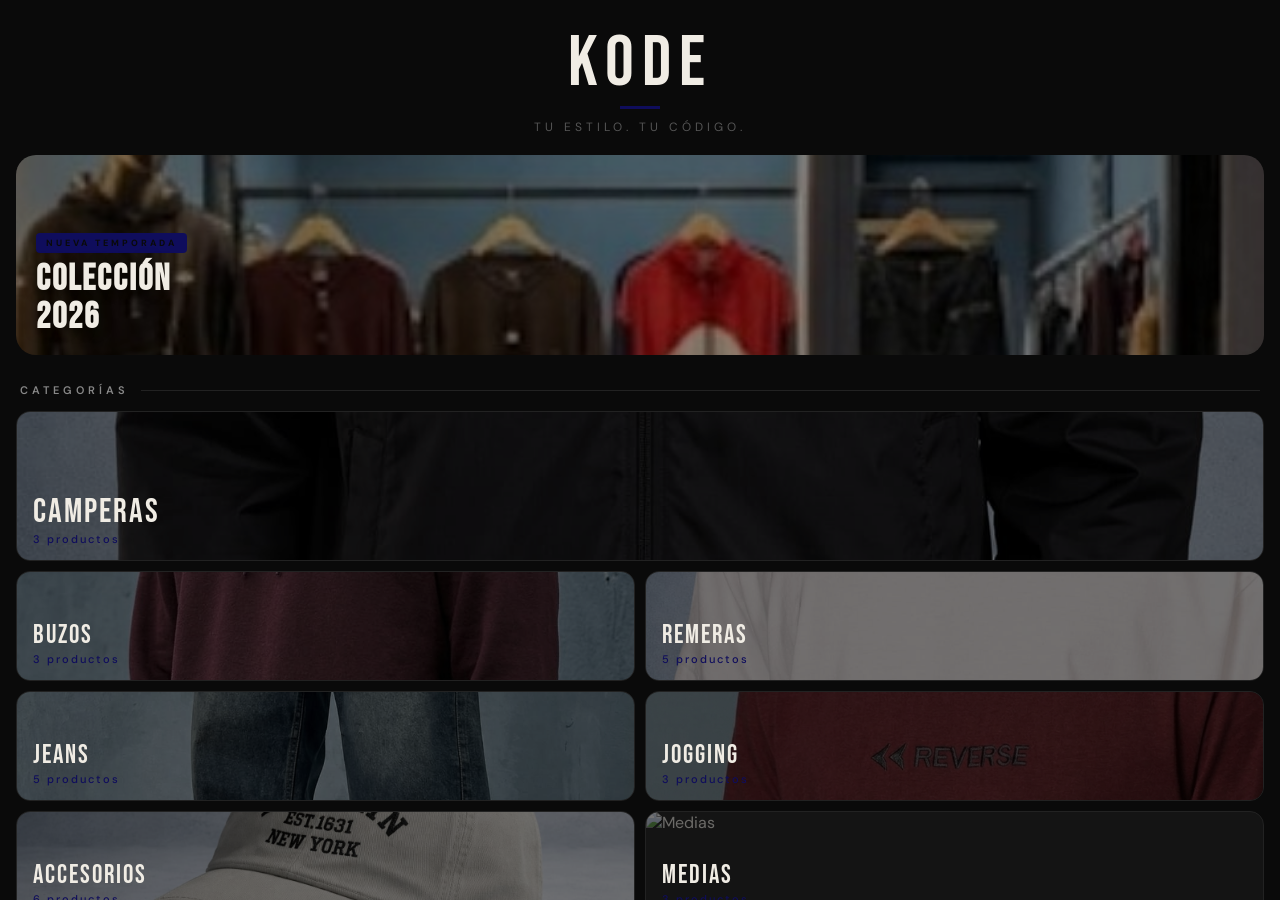
==== index.html @ 3844130f "Add files via upload" ====
<!DOCTYPE html>
<html lang="es">
<head>
  <meta charset="UTF-8" />
  <meta name="viewport" content="width=device-width, initial-scale=1.0, maximum-scale=1.0" />
  <title>KODE — Catálogo</title>
  <link rel="stylesheet" href="style.css" />
  <!-- Google Fonts: Bebas Neue (display) + DM Sans (body) -->
  <link rel="preconnect" href="https://fonts.googleapis.com" />
  <link rel="preconnect" href="https://fonts.gstatic.com" crossorigin />
  <link href="https://fonts.googleapis.com/css2?family=Bebas+Neue&family=DM+Sans:wght@300;400;500;600&display=swap" rel="stylesheet" />
</head>
<body>

  <!-- ══════════════════════════════════════════
       PANTALLA 1: HOME
  ══════════════════════════════════════════ -->
  <div id="screen-home" class="screen active">

    <!-- Header -->
    <header class="home-header">
      <div class="home-logo">KODE</div>
      <p class="home-tagline">Tu estilo. Tu código.</p>
    </header>

    <!-- Banner hero -->
    <div class="home-hero">
      <img
        src="./imgs/banner.jpg"
        alt="KODE Banner"
        class="hero-img"
      />
      <div class="hero-overlay">
        <span class="hero-badge">NUEVA TEMPORADA</span>
        <h2 class="hero-text">Colección<br/>2026</h2>
      </div>
    </div>

    <!-- Título sección -->
    <div class="section-label">
      <span>CATEGORÍAS</span>
    </div>

    <!-- Grid de categorías -->
    <div class="categories-grid" id="categories-grid">
      <!-- Generado por JS -->
    </div>

    <!-- Footer minimal -->
    <footer class="home-footer">
      <span>© 2026 KODE — Todos los derechos reservados</span>
    </footer>

  </div>


  <!-- ══════════════════════════════════════════
       PANTALLA 2: PRODUCTOS POR CATEGORÍA
  ══════════════════════════════════════════ -->
  <div id="screen-category" class="screen">

    <!-- Navbar con back -->
    <nav class="top-nav">
      <button class="btn-back" onclick="goBack()">
        <svg width="20" height="20" viewBox="0 0 24 24" fill="none" stroke="currentColor" stroke-width="2.5">
          <path d="M19 12H5M12 5l-7 7 7 7"/>
        </svg>
      </button>
      <span class="nav-title" id="category-title">Categoría</span>
      <div class="nav-spacer"></div>
    </nav>

    <!-- Contador de productos -->
    <div class="products-meta">
      <span id="products-count">0 productos</span>
    </div>

    <!-- Grilla de productos -->
    <div class="products-grid" id="products-grid">
      <!-- Generado por JS -->
    </div>

  </div>


  <!-- ══════════════════════════════════════════
       PANTALLA 3: DETALLE DEL PRODUCTO
  ══════════════════════════════════════════ -->
  <div id="screen-detail" class="screen">

    <!-- Navbar -->
    <nav class="top-nav transparent">
      <button class="btn-back" onclick="goBack()">
        <svg width="20" height="20" viewBox="0 0 24 24" fill="none" stroke="currentColor" stroke-width="2.5">
          <path d="M19 12H5M12 5l-7 7 7 7"/>
        </svg>
      </button>
      <span class="nav-title" id="detail-category">Categoría</span>
      <div class="nav-spacer"></div>
    </nav>

    <!-- Imagen principal -->
    <div class="detail-image-wrap">
      <img id="detail-img" src="" alt="" class="detail-img" />
      <div class="detail-img-overlay"></div>
    </div>

    <!-- Info del producto -->
    <div class="detail-body">

      <div class="detail-header">
        <h1 class="detail-name" id="detail-name">Nombre</h1>
        <div class="detail-price" id="detail-price">$0</div>
      </div>

      <!-- Selector de talle -->
      <div class="selector-block" id="size-block">
        <div class="selector-label">TALLE</div>
        <div class="selector-options" id="size-options">
          <!-- Generado por JS -->
        </div>
      </div>

      <!-- Selector de color -->
      <div class="selector-block" id="color-block">
        <div class="selector-label">COLOR</div>
        <div class="selector-options" id="color-options">
          <!-- Generado por JS -->
        </div>
      </div>

      <!-- Descripción -->
      <p class="detail-desc" id="detail-desc"></p>

    </div>

    <!-- Botón fijo WhatsApp -->
    <div class="wsp-bar">
      <button class="btn-wsp" id="btn-wsp" onclick="openWhatsApp()">
        <svg width="22" height="22" viewBox="0 0 24 24" fill="currentColor">
          <path d="M17.472 14.382c-.297-.149-1.758-.867-2.03-.967-.273-.099-.471-.148-.67.15-.197.297-.767.966-.94 1.164-.173.199-.347.223-.644.075-.297-.15-1.255-.463-2.39-1.475-.883-.788-1.48-1.761-1.653-2.059-.173-.297-.018-.458.13-.606.134-.133.298-.347.446-.52.149-.174.198-.298.298-.497.099-.198.05-.371-.025-.52-.075-.149-.669-1.612-.916-2.207-.242-.579-.487-.5-.669-.51-.173-.008-.371-.01-.57-.01-.198 0-.52.074-.792.372-.272.297-1.04 1.016-1.04 2.479 0 1.462 1.065 2.875 1.213 3.074.149.198 2.096 3.2 5.077 4.487.709.306 1.262.489 1.694.625.712.227 1.36.195 1.871.118.571-.085 1.758-.719 2.006-1.413.248-.694.248-1.289.173-1.413-.074-.124-.272-.198-.57-.347m-5.421 7.403h-.004a9.87 9.87 0 01-5.031-1.378l-.361-.214-3.741.982.998-3.648-.235-.374a9.86 9.86 0 01-1.51-5.26c.001-5.45 4.436-9.884 9.888-9.884 2.64 0 5.122 1.03 6.988 2.898a9.825 9.825 0 012.893 6.994c-.003 5.45-4.437 9.884-9.885 9.884m8.413-18.297A11.815 11.815 0 0012.05 0C5.495 0 .16 5.335.157 11.892c0 2.096.547 4.142 1.588 5.945L.057 24l6.305-1.654a11.882 11.882 0 005.683 1.448h.005c6.554 0 11.89-5.335 11.893-11.893a11.821 11.821 0 00-3.48-8.413z"/>
        </svg>
        Consultar por WhatsApp
      </button>
    </div>

  </div>


  <script src="script.js"></script>
</body>
</html>
---- style.css ----
/* ══════════════════════════════════════════════════
   KODE — style.css
   Dark luxury streetwear aesthetic
   Mobile-first design
   ══════════════════════════════════════════════════ */

/* ── Variables ── */
:root {
  --bg:         #0a0a0a;
  --bg-card:    #141414;
  --bg-nav:     #0f0f0f;
  --accent:     #0f0d5c;      /* verde lima eléctrico */
  --accent-dim: #001aff;
  --text-1:     #f0ece4;      /* blanco roto */
  --text-2:     #888888;
  --text-3:     #555555;
  --border:     #222222;
  --radius-sm:  8px;
  --radius-md:  14px;
  --radius-lg:  20px;
  --font-display: 'Bebas Neue', sans-serif;
  --font-body:    'DM Sans', sans-serif;
  --nav-h:      56px;
  --wsp-bar-h:  80px;
  --transition: 0.28s cubic-bezier(0.4, 0, 0.2, 1);
}

/* ── Reset ── */
*, *::before, *::after {
  box-sizing: border-box;
  margin: 0;
  padding: 0;
  -webkit-tap-highlight-color: transparent;
}

html {
  font-size: 16px;
  scroll-behavior: smooth;
}

body {
  background: var(--bg);
  color: var(--text-1);
  font-family: var(--font-body);
  min-height: 100svh;
  overflow-x: hidden;
  -webkit-font-smoothing: antialiased;
}

img {
  display: block;
  width: 100%;
  height: 100%;
  object-fit: cover;
}

button {
  cursor: pointer;
  border: none;
  background: none;
  font-family: var(--font-body);
}


/* ══════════════════════════════════════════════════
   SCREENS — manejo de vistas
   ══════════════════════════════════════════════════ */
.screen {
  position: fixed;
  inset: 0;
  overflow-y: auto;
  overscroll-behavior-y: contain;
  background: var(--bg);

  /* Estado oculto */
  opacity: 0;
  transform: translateX(30px);
  pointer-events: none;
  transition: opacity var(--transition), transform var(--transition);
  z-index: 1;
}

.screen.active {
  opacity: 1;
  transform: translateX(0);
  pointer-events: all;
  z-index: 2;
}

.screen.slide-out {
  opacity: 0;
  transform: translateX(-30px);
  pointer-events: none;
  z-index: 1;
}


/* ══════════════════════════════════════════════════
   HOME — HEADER
   ══════════════════════════════════════════════════ */
.home-header {
  padding: 28px 20px 0;
  text-align: center;
}

.home-logo {
  font-family: var(--font-display);
  font-size: 72px;
  letter-spacing: 8px;
  color: var(--text-1);
  line-height: 1;
  position: relative;
  display: inline-block;
}

/* Línea de acento bajo el logo */
.home-logo::after {
  content: '';
  display: block;
  width: 40px;
  height: 3px;
  background: var(--accent);
  margin: 6px auto 0;
}

.home-tagline {
  font-size: 12px;
  letter-spacing: 4px;
  text-transform: uppercase;
  color: var(--text-3);
  margin-top: 10px;
  font-weight: 400;
}


/* ══════════════════════════════════════════════════
   HOME — HERO BANNER
   ══════════════════════════════════════════════════ */
.home-hero {
  position: relative;
  margin: 20px 16px 0;
  border-radius: var(--radius-lg);
  overflow: hidden;
  height: 200px;
}

.hero-img {
  width: 100%;
  height: 100%;
  object-fit: cover;
  object-position: center 30%;
  filter: brightness(0.55);
  transition: transform 0.6s ease;
}

.home-hero:active .hero-img {
  transform: scale(1.03);
}

.hero-overlay {
  position: absolute;
  inset: 0;
  display: flex;
  flex-direction: column;
  justify-content: flex-end;
  padding: 18px 20px;
}

.hero-badge {
  display: inline-block;
  background: var(--accent);
  color: #0a0a0a;
  font-size: 9px;
  font-weight: 700;
  letter-spacing: 3px;
  text-transform: uppercase;
  padding: 4px 10px;
  border-radius: 4px;
  width: fit-content;
  margin-bottom: 8px;
}

.hero-text {
  font-family: var(--font-display);
  font-size: 36px;
  letter-spacing: 2px;
  line-height: 1.05;
  color: var(--text-1);
  text-shadow: 0 2px 12px rgba(0,0,0,0.5);
}


/* ══════════════════════════════════════════════════
   HOME — SECTION LABEL
   ══════════════════════════════════════════════════ */
.section-label {
  display: flex;
  align-items: center;
  gap: 12px;
  padding: 28px 20px 14px;
}

.section-label span {
  font-size: 11px;
  font-weight: 600;
  letter-spacing: 4px;
  color: var(--text-2);
}

.section-label::after {
  content: '';
  flex: 1;
  height: 1px;
  background: var(--border);
}


/* ══════════════════════════════════════════════════
   HOME — CATEGORÍAS GRID
   ══════════════════════════════════════════════════ */
.categories-grid {
  display: grid;
  grid-template-columns: repeat(2, 1fr);
  gap: 10px;
  padding: 0 16px 20px;
}

/* Camperas ocupa columna completa (primera) */
.categories-grid .cat-card:first-child {
  grid-column: 1 / -1;
}

.cat-card {
  position: relative;
  border-radius: var(--radius-md);
  overflow: hidden;
  cursor: pointer;
  background: var(--bg-card);
  border: 1px solid var(--border);

  /* Altura por defecto para tarjetas pequeñas */
  height: 110px;

  /* Animación de entrada escalonada */
  opacity: 0;
  transform: translateY(16px);
  transition:
    opacity 0.4s ease,
    transform 0.4s ease,
    border-color 0.2s ease;
}

/* La card grande (full-width) es más alta */
.categories-grid .cat-card:first-child {
  height: 150px;
}

.cat-card.visible {
  opacity: 1;
  transform: translateY(0);
}

.cat-card:active {
  transform: scale(0.97);
  border-color: var(--accent);
}

.cat-card-img {
  position: absolute;
  inset: 0;
  filter: brightness(0.45) saturate(0.7);
  transition: transform 0.4s ease, filter 0.3s ease;
}

.cat-card:active .cat-card-img {
  filter: brightness(0.55) saturate(0.9);
}

.cat-card-body {
  position: absolute;
  inset: 0;
  display: flex;
  flex-direction: column;
  justify-content: flex-end;
  padding: 14px 16px;
}

.cat-card-name {
  font-family: var(--font-display);
  font-size: 26px;
  letter-spacing: 2px;
  color: var(--text-1);
  line-height: 1;
}

.cat-card:first-child .cat-card-name {
  font-size: 34px;
}

.cat-card-count {
  font-size: 11px;
  color: var(--accent);
  letter-spacing: 2px;
  margin-top: 3px;
  font-weight: 500;
}

/* Línea lateral acento */
.cat-card::before {
  content: '';
  position: absolute;
  left: 0; top: 20%; bottom: 20%;
  width: 2px;
  background: var(--accent);
  opacity: 0;
  transition: opacity 0.3s ease;
  z-index: 2;
}
.cat-card:active::before {
  opacity: 1;
}


/* ══════════════════════════════════════════════════
   HOME — FOOTER
   ══════════════════════════════════════════════════ */
.home-footer {
  text-align: center;
  padding: 24px 20px 36px;
  font-size: 11px;
  color: var(--text-3);
  letter-spacing: 1px;
  border-top: 1px solid var(--border);
  margin: 10px 16px 0;
}


/* ══════════════════════════════════════════════════
   TOP NAV (pantallas 2 y 3)
   ══════════════════════════════════════════════════ */
.top-nav {
  position: sticky;
  top: 0;
  z-index: 10;
  height: var(--nav-h);
  background: var(--bg-nav);
  border-bottom: 1px solid var(--border);
  display: flex;
  align-items: center;
  padding: 0 12px;
  gap: 8px;
  backdrop-filter: blur(8px);
}

.top-nav.transparent {
  background: transparent;
  border-bottom-color: transparent;
  position: absolute;
  width: 100%;
}

.btn-back {
  width: 40px;
  height: 40px;
  border-radius: 50%;
  display: flex;
  align-items: center;
  justify-content: center;
  color: var(--text-1);
  background: rgba(255,255,255,0.06);
  transition: background var(--transition);
  flex-shrink: 0;
}

.btn-back:active {
  background: rgba(255,255,255,0.14);
}

.nav-title {
  font-family: var(--font-display);
  font-size: 20px;
  letter-spacing: 2px;
  color: var(--text-1);
  flex: 1;
  text-align: center;
  text-transform: uppercase;
}

.top-nav.transparent .nav-title,
.top-nav.transparent .btn-back {
  color: var(--text-1);
  background: rgba(0,0,0,0.35);
  backdrop-filter: blur(4px);
}

.nav-spacer {
  width: 40px;
  flex-shrink: 0;
}


/* ══════════════════════════════════════════════════
   PANTALLA CATEGORÍA — PRODUCTS
   ══════════════════════════════════════════════════ */
.products-meta {
  padding: 12px 16px 6px;
  font-size: 12px;
  color: var(--text-3);
  letter-spacing: 2px;
  text-transform: uppercase;
}

.products-grid {
  display: grid;
  grid-template-columns: repeat(2, 1fr);
  gap: 10px;
  padding: 8px 16px 32px;
}

/* Tarjeta de producto */
.product-card {
  background: var(--bg-card);
  border-radius: var(--radius-md);
  overflow: hidden;
  border: 1px solid var(--border);
  cursor: pointer;
  transition:
    border-color var(--transition),
    transform var(--transition);

  opacity: 0;
  transform: translateY(12px);
}

.product-card.visible {
  opacity: 1;
  transform: translateY(0);
  transition:
    opacity 0.35s ease,
    transform 0.35s ease,
    border-color var(--transition);
}

.product-card:active {
  transform: scale(0.96);
  border-color: var(--accent);
}

.product-card-img-wrap {
  width: 100%;
  aspect-ratio: 3/4;
  overflow: hidden;
  position: relative;
}

.product-card-img-wrap img {
  width: 100%;
  height: 100%;
  object-fit: cover;
  transition: transform 0.5s ease;
}

.product-card:active .product-card-img-wrap img {
  transform: scale(1.05);
}

/* Badge de color en imagen */
.product-badge {
  position: absolute;
  top: 8px;
  right: 8px;
  background: var(--accent);
  color: #0a0a0a;
  font-size: 9px;
  font-weight: 700;
  letter-spacing: 1px;
  padding: 3px 7px;
  border-radius: 4px;
  text-transform: uppercase;
}

.product-card-info {
  padding: 10px 12px 14px;
}

.product-card-name {
  font-size: 13px;
  font-weight: 500;
  color: var(--text-1);
  line-height: 1.3;
  margin-bottom: 6px;
  display: -webkit-box;
  -webkit-line-clamp: 2;
  -webkit-box-orient: vertical;
  overflow: hidden;
}

.product-card-price {
  font-family: var(--font-display);
  font-size: 18px;
  letter-spacing: 1px;
  color: var(--accent);
}


/* ══════════════════════════════════════════════════
   PANTALLA DETALLE
   ══════════════════════════════════════════════════ */

/* Imagen principal grande */
.detail-image-wrap {
  position: relative;
  width: 100%;
  aspect-ratio: 3/4;
  max-height: 60svh;
  overflow: hidden;
}

.detail-img {
  width: 100%;
  height: 100%;
  object-fit: cover;
  object-position: center top;
}

.detail-img-overlay {
  position: absolute;
  bottom: 0;
  left: 0;
  right: 0;
  height: 40%;
  background: linear-gradient(to top, var(--bg) 0%, transparent 100%);
}

/* Cuerpo del detalle */
.detail-body {
  padding: 20px 20px calc(var(--wsp-bar-h) + 24px);
}

.detail-header {
  display: flex;
  justify-content: space-between;
  align-items: flex-start;
  gap: 12px;
  margin-bottom: 24px;
}

.detail-name {
  font-family: var(--font-display);
  font-size: 30px;
  letter-spacing: 1px;
  line-height: 1.1;
  color: var(--text-1);
  flex: 1;
}

.detail-price {
  font-family: var(--font-display);
  font-size: 32px;
  color: var(--accent);
  letter-spacing: 1px;
  white-space: nowrap;
}

/* Bloques de selección */
.selector-block {
  margin-bottom: 22px;
}

.selector-label {
  font-size: 10px;
  font-weight: 600;
  letter-spacing: 4px;
  color: var(--text-3);
  margin-bottom: 10px;
}

.selector-options {
  display: flex;
  flex-wrap: wrap;
  gap: 8px;
}

/* Botón de talle */
.btn-size {
  height: 42px;
  min-width: 52px;
  padding: 0 14px;
  border-radius: var(--radius-sm);
  border: 1.5px solid var(--border);
  background: var(--bg-card);
  color: var(--text-1);
  font-size: 13px;
  font-weight: 500;
  font-family: var(--font-body);
  transition: border-color var(--transition), background var(--transition), color var(--transition);
}

.btn-size:active,
.btn-size.selected {
  border-color: var(--accent);
  background: var(--accent);
  color: #0a0a0a;
}

/* Botón de color */
.btn-color {
  display: flex;
  align-items: center;
  gap: 8px;
  height: 42px;
  padding: 0 14px;
  border-radius: var(--radius-sm);
  border: 1.5px solid var(--border);
  background: var(--bg-card);
  color: var(--text-1);
  font-size: 13px;
  font-weight: 400;
  font-family: var(--font-body);
  transition: border-color var(--transition), background var(--transition);
}

.btn-color.selected {
  border-color: var(--accent);
  background: rgba(198, 241, 53, 0.08);
}

.color-dot {
  width: 14px;
  height: 14px;
  border-radius: 50%;
  border: 1px solid rgba(255,255,255,0.15);
  flex-shrink: 0;
}

/* Descripción */
.detail-desc {
  font-size: 14px;
  color: var(--text-2);
  line-height: 1.7;
  margin-top: 8px;
  padding-top: 20px;
  border-top: 1px solid var(--border);
}


/* ══════════════════════════════════════════════════
   BOTÓN WHATSAPP FIJO
   ══════════════════════════════════════════════════ */
.wsp-bar {
  position: fixed;
  bottom: 0;
  left: 0;
  right: 0;
  z-index: 20;
  padding: 12px 16px 24px;
  background: linear-gradient(to top, var(--bg) 70%, transparent);
  pointer-events: none;
}

#screen-detail:not(.active) .wsp-bar {
  display: none;
}

/* Solo el botón captura eventos */
.wsp-bar * {
  pointer-events: all;
}

.btn-wsp {
  display: flex;
  align-items: center;
  justify-content: center;
  gap: 10px;
  width: 100%;
  height: 54px;
  border-radius: var(--radius-md);
  background: #25D366;  /* Verde WhatsApp oficial */
  color: #ffffff;
  font-size: 15px;
  font-weight: 600;
  font-family: var(--font-body);
  letter-spacing: 0.3px;
  box-shadow: 0 4px 24px rgba(37, 211, 102, 0.3);
  transition:
    background var(--transition),
    transform var(--transition),
    box-shadow var(--transition);
}

.btn-wsp:active {
  background: #1da855;
  transform: scale(0.98);
  box-shadow: 0 2px 12px rgba(37, 211, 102, 0.2);
}


/* ══════════════════════════════════════════════════
   SCROLLBAR CUSTOM (visible en algunos Android)
   ══════════════════════════════════════════════════ */
::-webkit-scrollbar {
  width: 3px;
}
::-webkit-scrollbar-track {
  background: var(--bg);
}
::-webkit-scrollbar-thumb {
  background: var(--border);
  border-radius: 2px;
}


/* ══════════════════════════════════════════════════
   SKELETON LOADER (placeholder mientras cargan imgs)
   ══════════════════════════════════════════════════ */
@keyframes shimmer {
  0%   { background-position: -400px 0; }
  100% { background-position: 400px 0; }
}

.skeleton {
  background: linear-gradient(
    90deg,
    var(--bg-card) 25%,
    #1e1e1e 50%,
    var(--bg-card) 75%
  );
  background-size: 400px 100%;
  animation: shimmer 1.4s infinite;
}


/* ══════════════════════════════════════════════════
   UTILITIES
   ══════════════════════════════════════════════════ */
.sr-only {
  position: absolute;
  width: 1px;
  height: 1px;
  overflow: hidden;
  clip: rect(0,0,0,0);
}
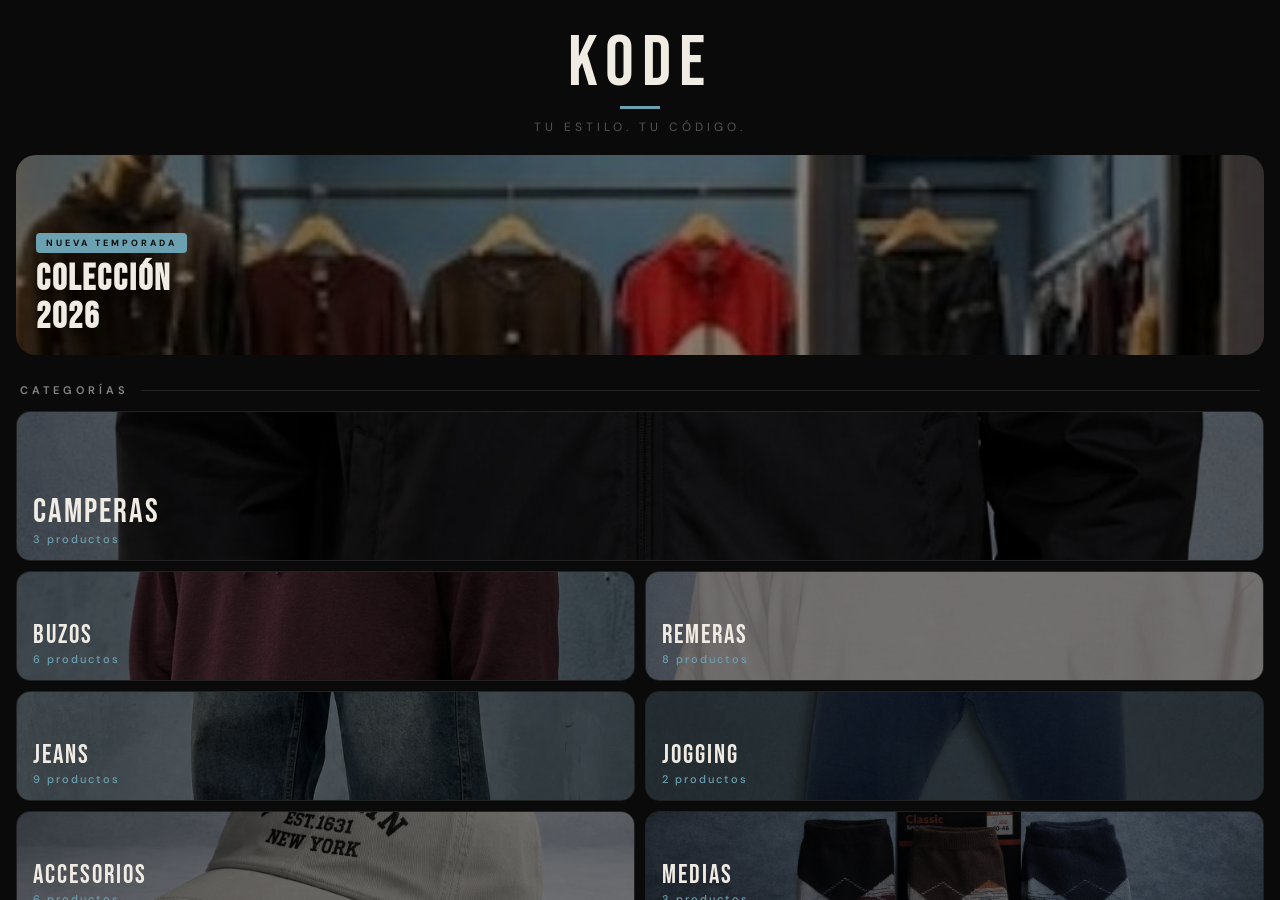
==== commit 5c9f1a83: "Update index.html" ====
--- a/index.html
+++ b/index.html
@@ -4,6 +4,11 @@
   <meta charset="UTF-8" />
   <meta name="viewport" content="width=device-width, initial-scale=1.0, maximum-scale=1.0" />
   <title>KODE — Catálogo</title>
+  <meta property="og:title" content="KODE — Catálogo" />
+<meta property="og:description" content="Tu estilo. Tu código." />
+<meta property="og:image" content="https://kodelr.netlify.app/imgs/Preview.jpg" />
+<meta property="og:url" content="https://kodelr.netlify.app" />
+<meta property="og:type" content="website" />
   <link rel="stylesheet" href="style.css" />
   <!-- Google Fonts: Bebas Neue (display) + DM Sans (body) -->
   <link rel="preconnect" href="https://fonts.googleapis.com" />
--- a/style.css
+++ b/style.css
@@ -9,8 +9,8 @@
   --bg:         #0a0a0a;
   --bg-card:    #141414;
   --bg-nav:     #0f0f0f;
-  --accent:     #0f0d5c;      /* verde lima eléctrico */
-  --accent-dim: #001aff;
+  --accent:     #6ca1b1;      /* verde lima eléctrico */
+  --accent-dim: #539bb8;
   --text-1:     #f0ece4;      /* blanco roto */
   --text-2:     #888888;
   --text-3:     #555555;
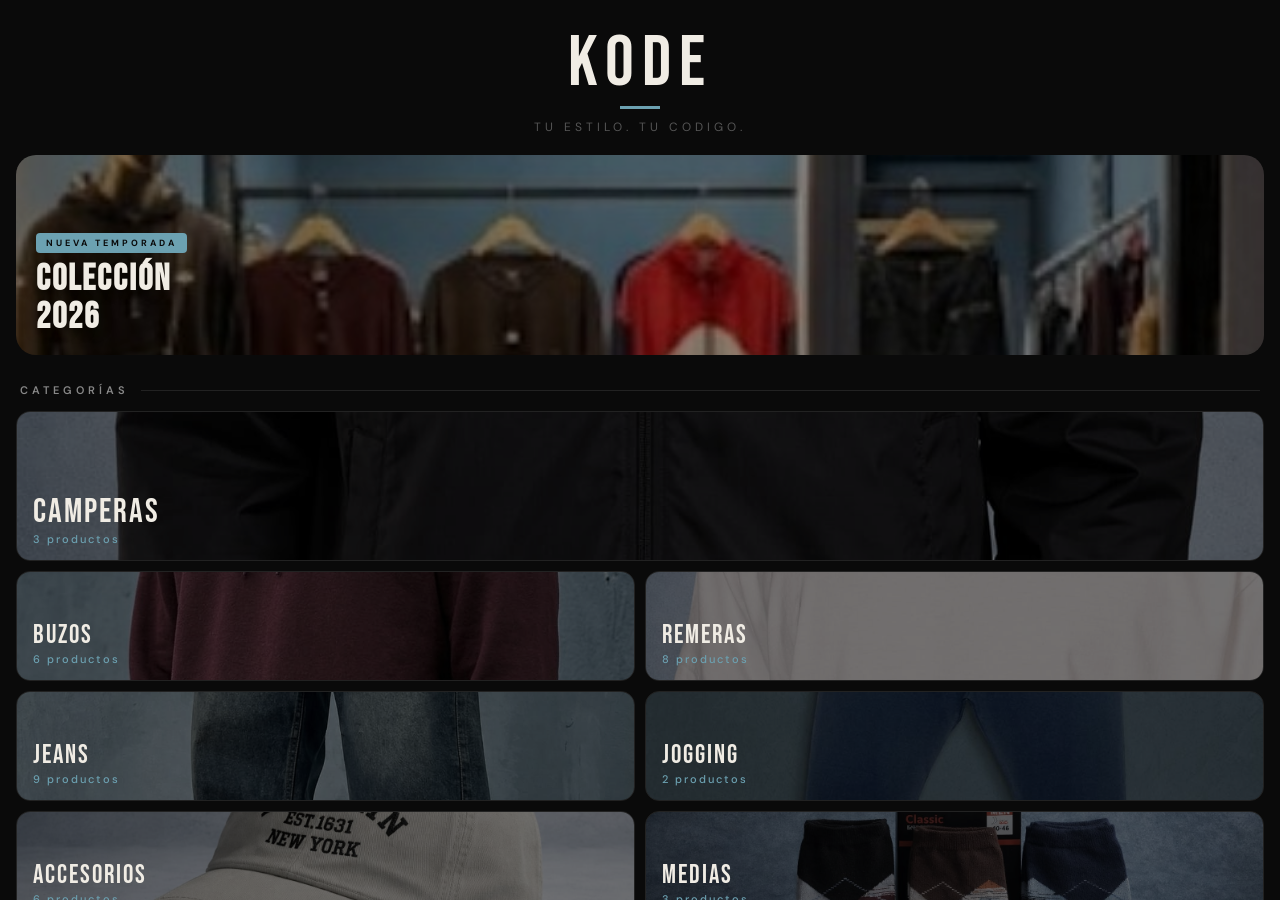
==== commit ffb484a0: "Descripción del cambio" ====
--- a/index.html
+++ b/index.html
@@ -25,7 +25,7 @@
     <!-- Header -->
     <header class="home-header">
       <div class="home-logo">KODE</div>
-      <p class="home-tagline">Tu estilo. Tu código.</p>
+      <p class="home-tagline">Tu estilo. Tu codigo.</p>
     </header>
 
     <!-- Banner hero -->
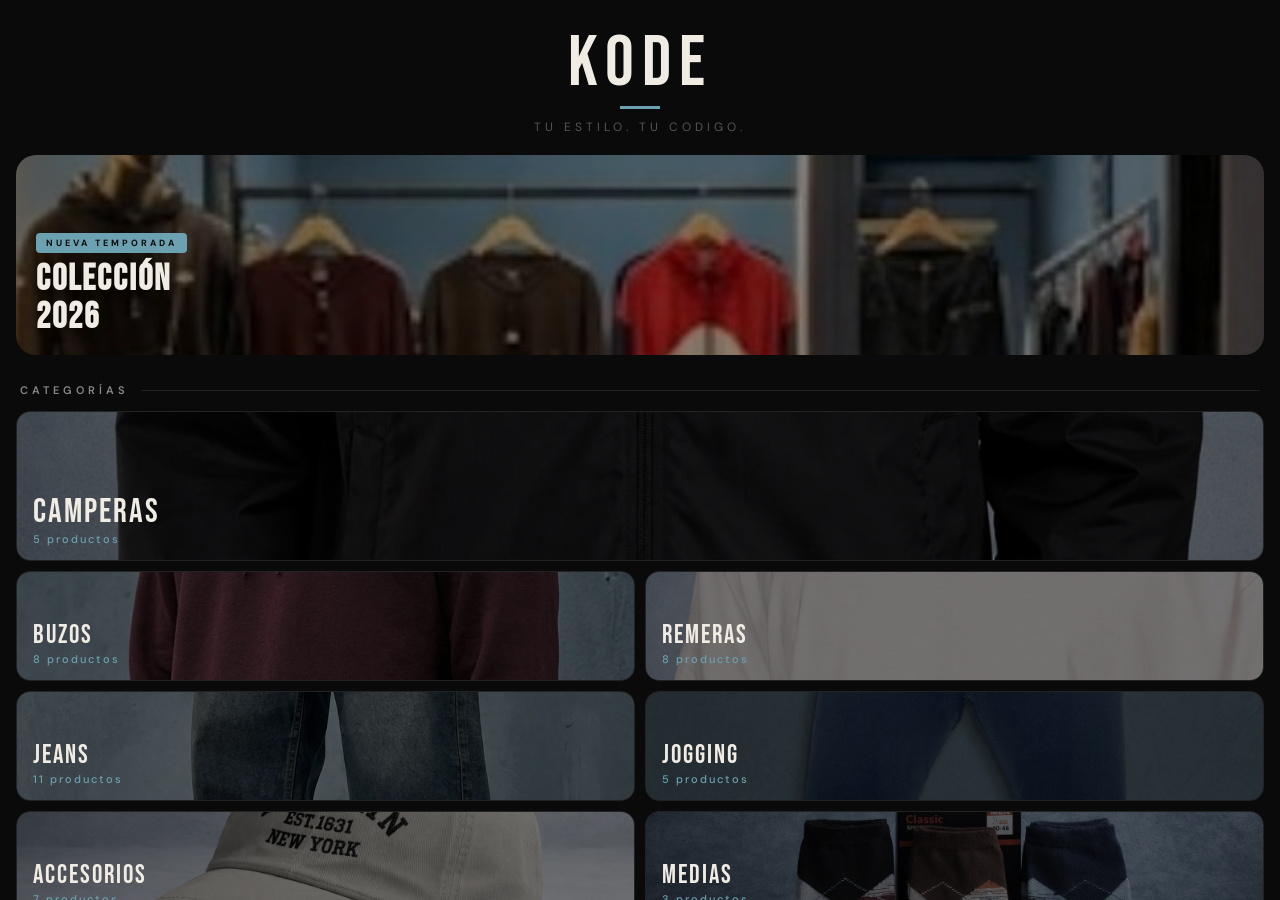
==== commit 6b55a397: "Descripción del cambio" ====
--- a/index.html
+++ b/index.html
@@ -5,10 +5,10 @@
   <meta name="viewport" content="width=device-width, initial-scale=1.0, maximum-scale=1.0" />
   <title>KODE — Catálogo</title>
   <meta property="og:title" content="KODE — Catálogo" />
-<meta property="og:description" content="Tu estilo. Tu código." />
-<meta property="og:image" content="https://kodelr.netlify.app/imgs/Preview.jpg" />
-<meta property="og:url" content="https://kodelr.netlify.app" />
-<meta property="og:type" content="website" />
+  <meta property="og:description" content="Tu estilo. Tu código." />
+  <meta property="og:image" content="https://kodelr.netlify.app/imgs/Preview.jpg" />
+  <meta property="og:url" content="https://kodelr.netlify.app" />
+  <meta property="og:type" content="website" />
   <link rel="stylesheet" href="style.css" />
   <!-- Google Fonts: Bebas Neue (display) + DM Sans (body) -->
   <link rel="preconnect" href="https://fonts.googleapis.com" />
@@ -139,16 +139,27 @@
 
     </div>
 
-    <!-- Botón fijo WhatsApp -->
-    <div class="wsp-bar">
-      <button class="btn-wsp" id="btn-wsp" onclick="openWhatsApp()">
-        <svg width="22" height="22" viewBox="0 0 24 24" fill="currentColor">
-          <path d="M17.472 14.382c-.297-.149-1.758-.867-2.03-.967-.273-.099-.471-.148-.67.15-.197.297-.767.966-.94 1.164-.173.199-.347.223-.644.075-.297-.15-1.255-.463-2.39-1.475-.883-.788-1.48-1.761-1.653-2.059-.173-.297-.018-.458.13-.606.134-.133.298-.347.446-.52.149-.174.198-.298.298-.497.099-.198.05-.371-.025-.52-.075-.149-.669-1.612-.916-2.207-.242-.579-.487-.5-.669-.51-.173-.008-.371-.01-.57-.01-.198 0-.52.074-.792.372-.272.297-1.04 1.016-1.04 2.479 0 1.462 1.065 2.875 1.213 3.074.149.198 2.096 3.2 5.077 4.487.709.306 1.262.489 1.694.625.712.227 1.36.195 1.871.118.571-.085 1.758-.719 2.006-1.413.248-.694.248-1.289.173-1.413-.074-.124-.272-.198-.57-.347m-5.421 7.403h-.004a9.87 9.87 0 01-5.031-1.378l-.361-.214-3.741.982.998-3.648-.235-.374a9.86 9.86 0 01-1.51-5.26c.001-5.45 4.436-9.884 9.888-9.884 2.64 0 5.122 1.03 6.988 2.898a9.825 9.825 0 012.893 6.994c-.003 5.45-4.437 9.884-9.885 9.884m8.413-18.297A11.815 11.815 0 0012.05 0C5.495 0 .16 5.335.157 11.892c0 2.096.547 4.142 1.588 5.945L.057 24l6.305-1.654a11.882 11.882 0 005.683 1.448h.005c6.554 0 11.89-5.335 11.893-11.893a11.821 11.821 0 00-3.48-8.413z"/>
-        </svg>
-        Consultar por WhatsApp
-      </button>
-    </div>
+  </div>
 
+
+  <!-- ══════════════════════════════════════════
+       BOTÓN WHATSAPP — FUERA de screen-detail
+       para que el selector CSS hermano (~) funcione
+       correctamente y el z-index no quede atrapado
+       dentro del stacking context de .screen
+  ══════════════════════════════════════════ -->
+
+  <!-- Gradiente decorativo (no capta clicks) -->
+  <div class="wsp-gradient"></div>
+
+  <!-- Barra con el botón -->
+  <div class="wsp-bar">
+    <button class="btn-wsp" id="btn-wsp" onclick="openWhatsApp()">
+      <svg width="22" height="22" viewBox="0 0 24 24" fill="currentColor">
+        <path d="M17.472 14.382c-.297-.149-1.758-.867-2.03-.967-.273-.099-.471-.148-.67.15-.197.297-.767.966-.94 1.164-.173.199-.347.223-.644.075-.297-.15-1.255-.463-2.39-1.475-.883-.788-1.48-1.761-1.653-2.059-.173-.297-.018-.458.13-.606.134-.133.298-.347.446-.52.149-.174.198-.298.298-.497.099-.198.05-.371-.025-.52-.075-.149-.669-1.612-.916-2.207-.242-.579-.487-.5-.669-.51-.173-.008-.371-.01-.57-.01-.198 0-.52.074-.792.372-.272.297-1.04 1.016-1.04 2.479 0 1.462 1.065 2.875 1.213 3.074.149.198 2.096 3.2 5.077 4.487.709.306 1.262.489 1.694.625.712.227 1.36.195 1.871.118.571-.085 1.758-.719 2.006-1.413.248-.694.248-1.289.173-1.413-.074-.124-.272-.198-.57-.347m-5.421 7.403h-.004a9.87 9.87 0 01-5.031-1.378l-.361-.214-3.741.982.998-3.648-.235-.374a9.86 9.86 0 01-1.51-5.26c.001-5.45 4.436-9.884 9.888-9.884 2.64 0 5.122 1.03 6.988 2.898a9.825 9.825 0 012.893 6.994c-.003 5.45-4.437 9.884-9.885 9.884m8.413-18.297A11.815 11.815 0 0012.05 0C5.495 0 .16 5.335.157 11.892c0 2.096.547 4.142 1.588 5.945L.057 24l6.305-1.654a11.882 11.882 0 005.683 1.448h.005c6.554 0 11.89-5.335 11.893-11.893a11.821 11.821 0 00-3.48-8.413z"/>
+      </svg>
+      Consultar por WhatsApp
+    </button>
   </div>
 
 
--- a/style.css
+++ b/style.css
@@ -1,5 +1,5 @@
 /* ══════════════════════════════════════════════════
-   KODE — style.css
+   KODE — style.css  v1.1
    Dark luxury streetwear aesthetic
    Mobile-first design
    ══════════════════════════════════════════════════ */
@@ -9,7 +9,7 @@
   --bg:         #0a0a0a;
   --bg-card:    #141414;
   --bg-nav:     #0f0f0f;
-  --accent:     #6ca1b1;      /* verde lima eléctrico */
+  --accent:     #6ca1b1;
   --accent-dim: #539bb8;
   --text-1:     #f0ece4;      /* blanco roto */
   --text-2:     #888888;
@@ -23,6 +23,11 @@
   --nav-h:      56px;
   --wsp-bar-h:  80px;
   --transition: 0.28s cubic-bezier(0.4, 0, 0.2, 1);
+
+  /* WhatsApp verde oficial */
+  --wsp-green:       #25D366;
+  --wsp-green-dark:  #1da855;
+  --wsp-green-glow:  rgba(37, 211, 102, 0.25);
 }
 
 /* ── Reset ── */
@@ -534,7 +539,7 @@
 
 /* Cuerpo del detalle */
 .detail-body {
-  padding: 20px 20px calc(var(--wsp-bar-h) + 24px);
+  padding: 20px 20px calc(var(--wsp-bar-h) + 40px);
 }
 
 .detail-header {
@@ -622,7 +627,7 @@
 
 .btn-color.selected {
   border-color: var(--accent);
-  background: rgba(198, 241, 53, 0.08);
+  background: rgba(108, 161, 177, 0.12);
 }
 
 .color-dot {
@@ -645,28 +650,84 @@
 
 
 /* ══════════════════════════════════════════════════
-   BOTÓN WHATSAPP FIJO
-   ══════════════════════════════════════════════════ */
+   BOTÓN WHATSAPP FIJO — v1.1 FIX
+   ══════════════════════════════════════════════════
+
+   PROBLEMA ORIGINAL:
+   - .wsp-bar tenía pointer-events:none en el contenedor
+     y pointer-events:all en los hijos, lo que en algunos
+     WebViews causaba que el gradient de fondo "tapara"
+     visualmente el botón con artefactos de compositing.
+   - Faltaba padding-bottom para safe-area (iPhones con
+     notch/Dynamic Island).
+   - El z-index 20 podía quedar bajo el z-index de .screen.active (z:2)
+     en ciertos motores de render de WebViews.
+
+   SOLUCIÓN:
+   - Separamos el overlay de gradiente (.wsp-gradient) del
+     contenedor del botón (.wsp-bar). El gradiente es
+     puramente decorativo y no interactúa con eventos.
+   - .wsp-bar ahora solo contiene el botón, sin lógica de
+     pointer-events mixta.
+   - z-index elevado a 100 para superar cualquier pantalla.
+   - padding-bottom respeta env(safe-area-inset-bottom)
+     para dispositivos con home indicator.
+   - El botón tiene isolation:isolate para crear su propio
+     stacking context y evitar mezcla de colores.
+   ══════════════════════════════════════════════════ */
+
+/* Gradiente decorativo (no capta clicks) */
+.wsp-gradient {
+  position: fixed;
+  bottom: 0;
+  left: 0;
+  right: 0;
+  height: 120px;
+  background: linear-gradient(
+    to top,
+    var(--bg) 50%,
+    rgba(10, 10, 10, 0.85) 75%,
+    transparent 100%
+  );
+  pointer-events: none;
+  z-index: 98;
+  /* Ocultar cuando el detalle no está activo */
+  opacity: 0;
+  transition: opacity 0.2s ease;
+}
+
+/* Contenedor del botón */
 .wsp-bar {
   position: fixed;
   bottom: 0;
   left: 0;
   right: 0;
-  z-index: 20;
-  padding: 12px 16px 24px;
-  background: linear-gradient(to top, var(--bg) 70%, transparent);
+  z-index: 99;
+  padding: 0 16px 16px;
+  /* Safe area para iPhones con notch / Dynamic Island */
+  padding-bottom: calc(16px + env(safe-area-inset-bottom, 0px));
+  /* Sin background ni gradiente aquí — lo maneja .wsp-gradient */
+  background: transparent;
+  /* Ocultar cuando el detalle no está activo */
+  opacity: 0;
   pointer-events: none;
-}
-
-#screen-detail:not(.active) .wsp-bar {
-  display: none;
-}
-
-/* Solo el botón captura eventos */
-.wsp-bar * {
-  pointer-events: all;
-}
-
+  transition: opacity 0.2s ease;
+}
+
+/* Mostrar barra y gradiente solo cuando screen-detail está activo */
+#screen-detail.active ~ .wsp-gradient,
+#screen-detail.active ~ .wsp-bar {
+  opacity: 1;
+  pointer-events: auto;
+}
+
+/* Fallback: si .wsp-bar está dentro de #screen-detail */
+#screen-detail.active .wsp-bar {
+  opacity: 1;
+  pointer-events: auto;
+}
+
+/* El botón en sí */
 .btn-wsp {
   display: flex;
   align-items: center;
@@ -675,23 +736,46 @@
   width: 100%;
   height: 54px;
   border-radius: var(--radius-md);
-  background: #25D366;  /* Verde WhatsApp oficial */
+
+  /* Verde WhatsApp con isolation para evitar mezcla de colores */
+  background: var(--wsp-green);
   color: #ffffff;
+  isolation: isolate;
+
   font-size: 15px;
   font-weight: 600;
   font-family: var(--font-body);
   letter-spacing: 0.3px;
-  box-shadow: 0 4px 24px rgba(37, 211, 102, 0.3);
+
+  /* Sombra diferenciada del fondo oscuro */
+  box-shadow:
+    0 0 0 1px rgba(255, 255, 255, 0.08),
+    0 4px 20px var(--wsp-green-glow),
+    0 8px 32px rgba(0, 0, 0, 0.6);
+
   transition:
     background var(--transition),
     transform var(--transition),
     box-shadow var(--transition);
+
+  /* Evitar que el texto herede color del fondo de la app */
+  -webkit-text-fill-color: #ffffff;
+  text-fill-color: #ffffff;
 }
 
 .btn-wsp:active {
-  background: #1da855;
+  background: var(--wsp-green-dark);
   transform: scale(0.98);
-  box-shadow: 0 2px 12px rgba(37, 211, 102, 0.2);
+  box-shadow:
+    0 0 0 1px rgba(255, 255, 255, 0.06),
+    0 2px 10px var(--wsp-green-glow),
+    0 4px 16px rgba(0, 0, 0, 0.5);
+}
+
+/* SVG icon dentro del botón — forzar color blanco */
+.btn-wsp svg {
+  fill: #ffffff;
+  flex-shrink: 0;
 }
 
 
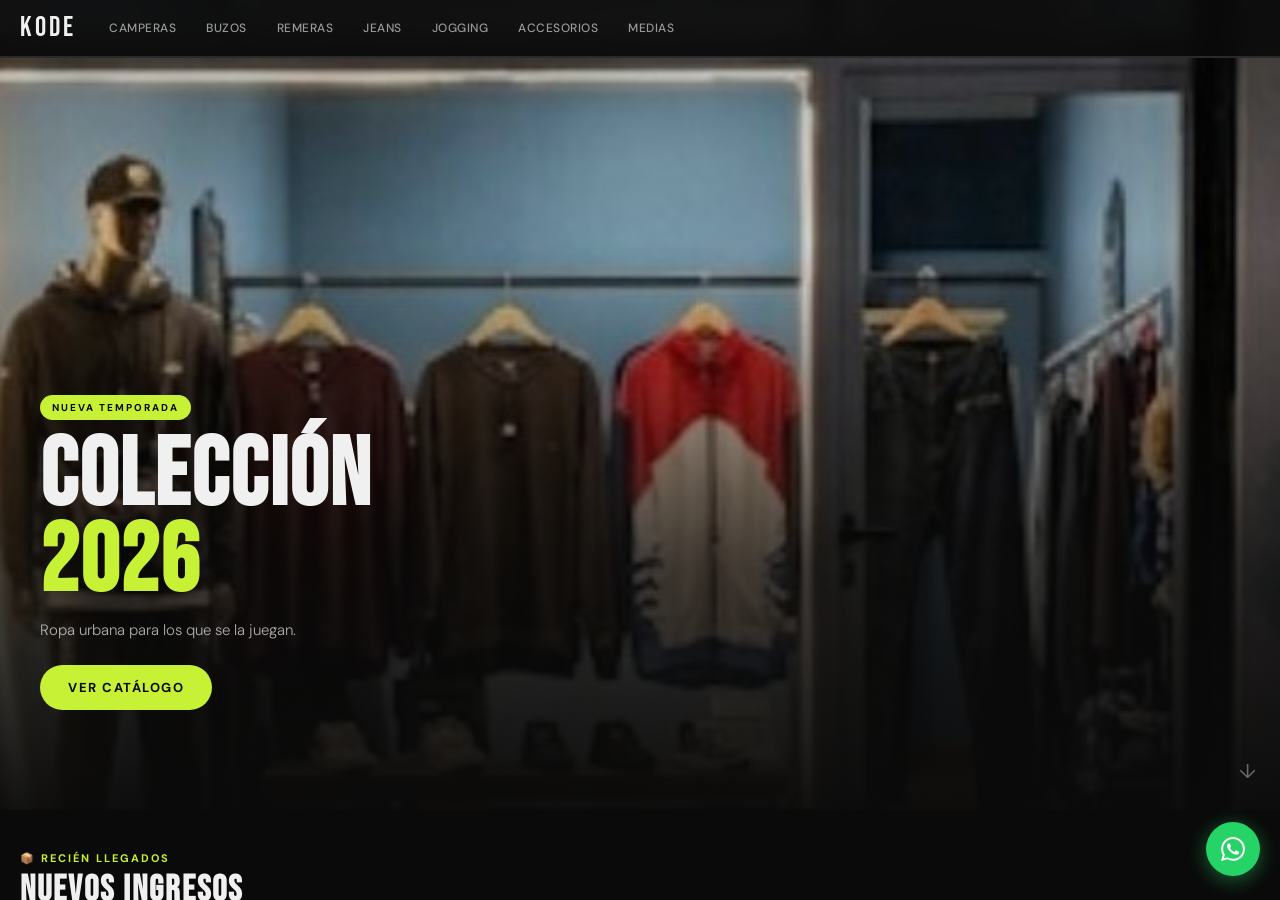
==== commit 81f7f10d: "Descripción del cambio" ====
--- a/index.html
+++ b/index.html
@@ -10,158 +10,203 @@
   <meta property="og:url" content="https://kodelr.netlify.app" />
   <meta property="og:type" content="website" />
   <link rel="stylesheet" href="style.css" />
-  <!-- Google Fonts: Bebas Neue (display) + DM Sans (body) -->
   <link rel="preconnect" href="https://fonts.googleapis.com" />
   <link rel="preconnect" href="https://fonts.gstatic.com" crossorigin />
-  <link href="https://fonts.googleapis.com/css2?family=Bebas+Neue&family=DM+Sans:wght@300;400;500;600&display=swap" rel="stylesheet" />
+  <link href="https://fonts.googleapis.com/css2?family=Bebas+Neue&family=DM+Sans:ital,opsz,wght@0,9..40,300;0,9..40,400;0,9..40,500;0,9..40,600;0,9..40,700;1,9..40,400&display=swap" rel="stylesheet" />
 </head>
 <body>
 
-  <!-- ══════════════════════════════════════════
-       PANTALLA 1: HOME
-  ══════════════════════════════════════════ -->
+  <!-- ════════════════════════════════
+       SCREEN: HOME
+  ════════════════════════════════ -->
   <div id="screen-home" class="screen active">
 
-    <!-- Header -->
-    <header class="home-header">
-      <div class="home-logo">KODE</div>
-      <p class="home-tagline">Tu estilo. Tu codigo.</p>
+    <!-- TOP NAV -->
+    <header class="top-bar" id="top-bar">
+      <div class="top-bar-inner">
+        <div class="top-logo">KODE</div>
+        <nav class="top-cats" id="top-cats-nav">
+          <!-- Se llena desde JS -->
+        </nav>
+        <button class="hamburger" id="hamburger-btn" aria-label="Menú">
+          <span></span><span></span><span></span>
+        </button>
+      </div>
+      <!-- Mobile menu drawer -->
+      <div class="mobile-menu" id="mobile-menu">
+        <div class="mobile-menu-inner" id="mobile-menu-inner">
+          <!-- Se llena desde JS -->
+        </div>
+      </div>
     </header>
 
-    <!-- Banner hero -->
-    <div class="home-hero">
-      <img
-        src="./imgs/banner.jpg"
-        alt="KODE Banner"
-        class="hero-img"
-      />
-      <div class="hero-overlay">
-        <span class="hero-badge">NUEVA TEMPORADA</span>
-        <h2 class="hero-text">Colección<br/>2026</h2>
-      </div>
-    </div>
-
-    <!-- Título sección -->
-    <div class="section-label">
-      <span>CATEGORÍAS</span>
-    </div>
-
-    <!-- Grid de categorías -->
-    <div class="categories-grid" id="categories-grid">
-      <!-- Generado por JS -->
-    </div>
-
-    <!-- Footer minimal -->
+    <!-- HERO -->
+    <section class="hero-section">
+      <div class="hero-img-wrap">
+        <img src="./imgs/banner.jpg" alt="KODE Banner" class="hero-img" />
+        <div class="hero-overlay"></div>
+      </div>
+      <div class="hero-content">
+        <span class="hero-chip">NUEVA TEMPORADA</span>
+        <h1 class="hero-heading">Colección<br/><em>2026</em></h1>
+        <p class="hero-sub">Ropa urbana para los que se la juegan.</p>
+        <button class="btn-hero" onclick="scrollToCats()">Ver catálogo</button>
+      </div>
+      <div class="hero-scroll-hint">
+        <span>↓</span>
+      </div>
+    </section>
+
+    <!-- SECCIÓN: NUEVOS INGRESOS -->
+    <section class="home-section" id="section-nuevos">
+      <div class="section-header">
+        <div class="section-tag">📦 RECIÉN LLEGADOS</div>
+        <h2 class="section-title">Nuevos Ingresos</h2>
+      </div>
+      <div class="horizontal-scroll" id="new-products-scroll">
+        <!-- Se llena desde JS -->
+      </div>
+    </section>
+
+    <!-- SECCIÓN: MÁS VENDIDOS -->
+    <section class="home-section" id="section-vendidos">
+      <div class="section-header">
+        <div class="section-tag">🔥 TOP VENTAS</div>
+        <h2 class="section-title">Más Vendidos</h2>
+      </div>
+      <div class="horizontal-scroll" id="bestseller-scroll">
+        <!-- Se llena desde JS -->
+      </div>
+    </section>
+
+    <!-- SECCIÓN: CATEGORÍAS -->
+    <section class="home-section" id="section-categorias">
+      <div class="section-header">
+        <div class="section-tag">🗂️ EXPLORAR</div>
+        <h2 class="section-title">Categorías</h2>
+      </div>
+      <div class="categories-grid" id="categories-grid">
+        <!-- Se llena desde JS -->
+      </div>
+    </section>
+
+    <!-- BANNER CONTACTO -->
+    <section class="contact-banner">
+      <div class="contact-banner-inner">
+        <div class="contact-banner-text">
+          <p class="contact-banner-label">¿DUDAS? ESTAMOS ACA</p>
+          <h3 class="contact-banner-heading">Consultanos sin compromiso</h3>
+        </div>
+        <div class="contact-banner-btns">
+          <a class="btn-contact-wsp" href="https://wa.me/5493804382452" target="_blank">
+            <svg width="18" height="18" viewBox="0 0 24 24" fill="currentColor"><path d="M17.472 14.382c-.297-.149-1.758-.867-2.03-.967-.273-.099-.471-.148-.67.15-.197.297-.767.966-.94 1.164-.173.199-.347.223-.644.075-.297-.15-1.255-.463-2.39-1.475-.883-.788-1.48-1.761-1.653-2.059-.173-.297-.018-.458.13-.606.134-.133.298-.347.446-.52.149-.174.198-.298.298-.497.099-.198.05-.371-.025-.52-.075-.149-.669-1.612-.916-2.207-.242-.579-.487-.5-.669-.51-.173-.008-.371-.01-.57-.01-.198 0-.52.074-.792.372-.272.297-1.04 1.016-1.04 2.479 0 1.462 1.065 2.875 1.213 3.074.149.198 2.096 3.2 5.077 4.487.709.306 1.262.489 1.694.625.712.227 1.36.195 1.871.118.571-.085 1.758-.719 2.006-1.413.248-.694.248-1.289.173-1.413-.074-.124-.272-.198-.57-.347m-5.421 7.403h-.004a9.87 9.87 0 01-5.031-1.378l-.361-.214-3.741.982.998-3.648-.235-.374a9.86 9.86 0 01-1.51-5.26c.001-5.45 4.436-9.884 9.888-9.884 2.64 0 5.122 1.03 6.988 2.898a9.825 9.825 0 012.893 6.994c-.003 5.45-4.437 9.884-9.885 9.884m8.413-18.297A11.815 11.815 0 0012.05 0C5.495 0 .16 5.335.157 11.892c0 2.096.547 4.142 1.588 5.945L.057 24l6.305-1.654a11.882 11.882 0 005.683 1.448h.005c6.554 0 11.89-5.335 11.893-11.893a11.821 11.821 0 00-3.48-8.413z"/></svg>
+            WhatsApp
+          </a>
+          <a class="btn-contact-ig" href="https://instagram.com/" target="_blank">
+            <svg width="18" height="18" viewBox="0 0 24 24" fill="currentColor"><path d="M12 2.163c3.204 0 3.584.012 4.85.07 3.252.148 4.771 1.691 4.919 4.919.058 1.265.069 1.645.069 4.849 0 3.205-.012 3.584-.069 4.849-.149 3.225-1.664 4.771-4.919 4.919-1.266.058-1.644.07-4.85.07-3.204 0-3.584-.012-4.849-.07-3.26-.149-4.771-1.699-4.919-4.92-.058-1.265-.07-1.644-.07-4.849 0-3.204.013-3.583.07-4.849.149-3.227 1.664-4.771 4.919-4.919 1.266-.057 1.645-.069 4.849-.069zm0-2.163c-3.259 0-3.667.014-4.947.072-4.358.2-6.78 2.618-6.98 6.98-.059 1.281-.073 1.689-.073 4.948 0 3.259.014 3.668.072 4.948.2 4.358 2.618 6.78 6.98 6.98 1.281.058 1.689.072 4.948.072 3.259 0 3.668-.014 4.948-.072 4.354-.2 6.782-2.618 6.979-6.98.059-1.28.073-1.689.073-4.948 0-3.259-.014-3.667-.072-4.947-.196-4.354-2.617-6.78-6.979-6.98-1.281-.059-1.69-.073-4.949-.073zm0 5.838c-3.403 0-6.162 2.759-6.162 6.162s2.759 6.163 6.162 6.163 6.162-2.759 6.162-6.163c0-3.403-2.759-6.162-6.162-6.162zm0 10.162c-2.209 0-4-1.79-4-4 0-2.209 1.791-4 4-4s4 1.791 4 4c0 2.21-1.791 4-4 4zm6.406-11.845c-.796 0-1.441.645-1.441 1.44s.645 1.44 1.441 1.44c.795 0 1.439-.645 1.439-1.44s-.644-1.44-1.439-1.44z"/></svg>
+            Instagram
+          </a>
+        </div>
+      </div>
+    </section>
+
     <footer class="home-footer">
-      <span>© 2026 KODE — Todos los derechos reservados</span>
+      <div class="footer-logo">KODE</div>
+      <p class="footer-tagline">Tu estilo. Tu código.</p>
+      <p class="footer-copy">© 2026 KODE — Todos los derechos reservados</p>
     </footer>
 
-  </div>
-
-
-  <!-- ══════════════════════════════════════════
-       PANTALLA 2: PRODUCTOS POR CATEGORÍA
-  ══════════════════════════════════════════ -->
+  </div><!-- /screen-home -->
+
+
+  <!-- ════════════════════════════════
+       SCREEN: CATEGORY
+  ════════════════════════════════ -->
   <div id="screen-category" class="screen">
 
-    <!-- Navbar con back -->
-    <nav class="top-nav">
+    <nav class="page-nav">
       <button class="btn-back" onclick="goBack()">
-        <svg width="20" height="20" viewBox="0 0 24 24" fill="none" stroke="currentColor" stroke-width="2.5">
-          <path d="M19 12H5M12 5l-7 7 7 7"/>
-        </svg>
+        <svg width="20" height="20" viewBox="0 0 24 24" fill="none" stroke="currentColor" stroke-width="2.5"><path d="M19 12H5M12 5l-7 7 7 7"/></svg>
       </button>
-      <span class="nav-title" id="category-title">Categoría</span>
+      <span class="page-nav-title" id="category-title">Categoría</span>
       <div class="nav-spacer"></div>
     </nav>
 
-    <!-- Contador de productos -->
-    <div class="products-meta">
-      <span id="products-count">0 productos</span>
-    </div>
-
-    <!-- Grilla de productos -->
+    <div class="cat-hero" id="cat-hero">
+      <img id="cat-hero-img" src="" alt="" />
+      <div class="cat-hero-overlay">
+        <span id="cat-hero-name" class="cat-hero-name">CATEGORÍA</span>
+        <span id="products-count" class="cat-hero-count">0 productos</span>
+      </div>
+    </div>
+
     <div class="products-grid" id="products-grid">
-      <!-- Generado por JS -->
-    </div>
-
-  </div>
-
-
-  <!-- ══════════════════════════════════════════
-       PANTALLA 3: DETALLE DEL PRODUCTO
-  ══════════════════════════════════════════ -->
+      <!-- Se llena desde JS -->
+    </div>
+
+  </div><!-- /screen-category -->
+
+
+  <!-- ════════════════════════════════
+       SCREEN: PRODUCT DETAIL
+  ════════════════════════════════ -->
   <div id="screen-detail" class="screen">
 
-    <!-- Navbar -->
-    <nav class="top-nav transparent">
-      <button class="btn-back" onclick="goBack()">
-        <svg width="20" height="20" viewBox="0 0 24 24" fill="none" stroke="currentColor" stroke-width="2.5">
-          <path d="M19 12H5M12 5l-7 7 7 7"/>
-        </svg>
+    <nav class="page-nav transparent" id="detail-nav">
+      <button class="btn-back btn-back-light" onclick="goBack()">
+        <svg width="20" height="20" viewBox="0 0 24 24" fill="none" stroke="currentColor" stroke-width="2.5"><path d="M19 12H5M12 5l-7 7 7 7"/></svg>
       </button>
-      <span class="nav-title" id="detail-category">Categoría</span>
+      <span class="page-nav-title" id="detail-category-label"></span>
       <div class="nav-spacer"></div>
     </nav>
 
-    <!-- Imagen principal -->
-    <div class="detail-image-wrap">
+    <div class="detail-img-wrap">
       <img id="detail-img" src="" alt="" class="detail-img" />
-      <div class="detail-img-overlay"></div>
-    </div>
-
-    <!-- Info del producto -->
+      <div class="detail-img-gradient"></div>
+    </div>
+
     <div class="detail-body">
 
-      <div class="detail-header">
-        <h1 class="detail-name" id="detail-name">Nombre</h1>
-        <div class="detail-price" id="detail-price">$0</div>
-      </div>
-
-      <!-- Selector de talle -->
+      <div class="detail-top">
+        <div>
+          <span class="detail-category-chip" id="detail-cat-chip">Categoría</span>
+          <h1 class="detail-name" id="detail-name">Nombre</h1>
+        </div>
+        <div class="detail-price-wrap">
+          <span class="detail-price" id="detail-price">$0</span>
+        </div>
+      </div>
+
+      <p class="detail-desc" id="detail-desc"></p>
+
       <div class="selector-block" id="size-block">
         <div class="selector-label">TALLE</div>
-        <div class="selector-options" id="size-options">
-          <!-- Generado por JS -->
-        </div>
-      </div>
-
-      <!-- Selector de color -->
+        <div class="selector-options" id="size-options"></div>
+      </div>
+
       <div class="selector-block" id="color-block">
         <div class="selector-label">COLOR</div>
-        <div class="selector-options" id="color-options">
-          <!-- Generado por JS -->
-        </div>
-      </div>
-
-      <!-- Descripción -->
-      <p class="detail-desc" id="detail-desc"></p>
-
-    </div>
-
-  </div>
-
-
-  <!-- ══════════════════════════════════════════
-       BOTÓN WHATSAPP — FUERA de screen-detail
-       para que el selector CSS hermano (~) funcione
-       correctamente y el z-index no quede atrapado
-       dentro del stacking context de .screen
-  ══════════════════════════════════════════ -->
-
-  <!-- Gradiente decorativo (no capta clicks) -->
-  <div class="wsp-gradient"></div>
-
-  <!-- Barra con el botón -->
-  <div class="wsp-bar">
-    <button class="btn-wsp" id="btn-wsp" onclick="openWhatsApp()">
-      <svg width="22" height="22" viewBox="0 0 24 24" fill="currentColor">
-        <path d="M17.472 14.382c-.297-.149-1.758-.867-2.03-.967-.273-.099-.471-.148-.67.15-.197.297-.767.966-.94 1.164-.173.199-.347.223-.644.075-.297-.15-1.255-.463-2.39-1.475-.883-.788-1.48-1.761-1.653-2.059-.173-.297-.018-.458.13-.606.134-.133.298-.347.446-.52.149-.174.198-.298.298-.497.099-.198.05-.371-.025-.52-.075-.149-.669-1.612-.916-2.207-.242-.579-.487-.5-.669-.51-.173-.008-.371-.01-.57-.01-.198 0-.52.074-.792.372-.272.297-1.04 1.016-1.04 2.479 0 1.462 1.065 2.875 1.213 3.074.149.198 2.096 3.2 5.077 4.487.709.306 1.262.489 1.694.625.712.227 1.36.195 1.871.118.571-.085 1.758-.719 2.006-1.413.248-.694.248-1.289.173-1.413-.074-.124-.272-.198-.57-.347m-5.421 7.403h-.004a9.87 9.87 0 01-5.031-1.378l-.361-.214-3.741.982.998-3.648-.235-.374a9.86 9.86 0 01-1.51-5.26c.001-5.45 4.436-9.884 9.888-9.884 2.64 0 5.122 1.03 6.988 2.898a9.825 9.825 0 012.893 6.994c-.003 5.45-4.437 9.884-9.885 9.884m8.413-18.297A11.815 11.815 0 0012.05 0C5.495 0 .16 5.335.157 11.892c0 2.096.547 4.142 1.588 5.945L.057 24l6.305-1.654a11.882 11.882 0 005.683 1.448h.005c6.554 0 11.89-5.335 11.893-11.893a11.821 11.821 0 00-3.48-8.413z"/>
-      </svg>
-      Consultar por WhatsApp
-    </button>
-  </div>
-
+        <div class="selector-options" id="color-options"></div>
+      </div>
+
+      <div class="detail-contact-row">
+        <button class="btn-detail-wsp" id="btn-wsp-detail" onclick="openWhatsApp()">
+          <svg width="20" height="20" viewBox="0 0 24 24" fill="currentColor"><path d="M17.472 14.382c-.297-.149-1.758-.867-2.03-.967-.273-.099-.471-.148-.67.15-.197.297-.767.966-.94 1.164-.173.199-.347.223-.644.075-.297-.15-1.255-.463-2.39-1.475-.883-.788-1.48-1.761-1.653-2.059-.173-.297-.018-.458.13-.606.134-.133.298-.347.446-.52.149-.174.198-.298.298-.497.099-.198.05-.371-.025-.52-.075-.149-.669-1.612-.916-2.207-.242-.579-.487-.5-.669-.51-.173-.008-.371-.01-.57-.01-.198 0-.52.074-.792.372-.272.297-1.04 1.016-1.04 2.479 0 1.462 1.065 2.875 1.213 3.074.149.198 2.096 3.2 5.077 4.487.709.306 1.262.489 1.694.625.712.227 1.36.195 1.871.118.571-.085 1.758-.719 2.006-1.413.248-.694.248-1.289.173-1.413-.074-.124-.272-.198-.57-.347m-5.421 7.403h-.004a9.87 9.87 0 01-5.031-1.378l-.361-.214-3.741.982.998-3.648-.235-.374a9.86 9.86 0 01-1.51-5.26c.001-5.45 4.436-9.884 9.888-9.884 2.64 0 5.122 1.03 6.988 2.898a9.825 9.825 0 012.893 6.994c-.003 5.45-4.437 9.884-9.885 9.884m8.413-18.297A11.815 11.815 0 0012.05 0C5.495 0 .16 5.335.157 11.892c0 2.096.547 4.142 1.588 5.945L.057 24l6.305-1.654a11.882 11.882 0 005.683 1.448h.005c6.554 0 11.89-5.335 11.893-11.893a11.821 11.821 0 00-3.48-8.413z"/></svg>
+          Consultar por WhatsApp
+        </button>
+        <button class="btn-detail-ig" id="btn-ig-detail" onclick="openInstagram()">
+          <svg width="20" height="20" viewBox="0 0 24 24" fill="currentColor"><path d="M12 2.163c3.204 0 3.584.012 4.85.07 3.252.148 4.771 1.691 4.919 4.919.058 1.265.069 1.645.069 4.849 0 3.205-.012 3.584-.069 4.849-.149 3.225-1.664 4.771-4.919 4.919-1.266.058-1.644.07-4.85.07-3.204 0-3.584-.012-4.849-.07-3.26-.149-4.771-1.699-4.919-4.92-.058-1.265-.07-1.644-.07-4.849 0-3.204.013-3.583.07-4.849.149-3.227 1.664-4.771 4.919-4.919 1.266-.057 1.645-.069 4.849-.069zm0-2.163c-3.259 0-3.667.014-4.947.072-4.358.2-6.78 2.618-6.98 6.98-.059 1.281-.073 1.689-.073 4.948 0 3.259.014 3.668.072 4.948.2 4.358 2.618 6.78 6.98 6.98 1.281.058 1.689.072 4.948.072 3.259 0 3.668-.014 4.948-.072 4.354-.2 6.782-2.618 6.979-6.98.059-1.28.073-1.689.073-4.948 0-3.259-.014-3.667-.072-4.947-.196-4.354-2.617-6.78-6.979-6.98-1.281-.059-1.69-.073-4.949-.073zm0 5.838c-3.403 0-6.162 2.759-6.162 6.162s2.759 6.163 6.162 6.163 6.162-2.759 6.162-6.163c0-3.403-2.759-6.162-6.162-6.162zm0 10.162c-2.209 0-4-1.79-4-4 0-2.209 1.791-4 4-4s4 1.791 4 4c0 2.21-1.791 4-4 4zm6.406-11.845c-.796 0-1.441.645-1.441 1.44s.645 1.44 1.441 1.44c.795 0 1.439-.645 1.439-1.44s-.644-1.44-1.439-1.44z"/></svg>
+          Instagram DM
+        </button>
+      </div>
+
+    </div>
+  </div><!-- /screen-detail -->
+
+  <!-- FLOATING WSP BUTTON (visible en home/category) -->
+  <a class="fab-wsp" id="fab-wsp" href="https://wa.me/5493804382452" target="_blank" aria-label="WhatsApp">
+    <svg width="24" height="24" viewBox="0 0 24 24" fill="currentColor"><path d="M17.472 14.382c-.297-.149-1.758-.867-2.03-.967-.273-.099-.471-.148-.67.15-.197.297-.767.966-.94 1.164-.173.199-.347.223-.644.075-.297-.15-1.255-.463-2.39-1.475-.883-.788-1.48-1.761-1.653-2.059-.173-.297-.018-.458.13-.606.134-.133.298-.347.446-.52.149-.174.198-.298.298-.497.099-.198.05-.371-.025-.52-.075-.149-.669-1.612-.916-2.207-.242-.579-.487-.5-.669-.51-.173-.008-.371-.01-.57-.01-.198 0-.52.074-.792.372-.272.297-1.04 1.016-1.04 2.479 0 1.462 1.065 2.875 1.213 3.074.149.198 2.096 3.2 5.077 4.487.709.306 1.262.489 1.694.625.712.227 1.36.195 1.871.118.571-.085 1.758-.719 2.006-1.413.248-.694.248-1.289.173-1.413-.074-.124-.272-.198-.57-.347m-5.421 7.403h-.004a9.87 9.87 0 01-5.031-1.378l-.361-.214-3.741.982.998-3.648-.235-.374a9.86 9.86 0 01-1.51-5.26c.001-5.45 4.436-9.884 9.888-9.884 2.64 0 5.122 1.03 6.988 2.898a9.825 9.825 0 012.893 6.994c-.003 5.45-4.437 9.884-9.885 9.884m8.413-18.297A11.815 11.815 0 0012.05 0C5.495 0 .16 5.335.157 11.892c0 2.096.547 4.142 1.588 5.945L.057 24l6.305-1.654a11.882 11.882 0 005.683 1.448h.005c6.554 0 11.89-5.335 11.893-11.893a11.821 11.821 0 00-3.48-8.413z"/></svg>
+  </a>
 
   <script src="script.js"></script>
 </body>
--- a/style.css
+++ b/style.css
@@ -1,826 +1,960 @@
-/* ══════════════════════════════════════════════════
-   KODE — style.css  v1.1
-   Dark luxury streetwear aesthetic
-   Mobile-first design
-   ══════════════════════════════════════════════════ */
-
-/* ── Variables ── */
+/* ═══════════════════════════════════════════════════════
+   KODE — Catálogo v2.0
+   Estilo: Urban Dark Minimal
+   Tipografía: Bebas Neue (títulos) + DM Sans (cuerpo)
+═══════════════════════════════════════════════════════ */
+
+/* ── CSS VARIABLES ──────────────────────────────────── */
 :root {
-  --bg:         #0a0a0a;
-  --bg-card:    #141414;
-  --bg-nav:     #0f0f0f;
-  --accent:     #6ca1b1;
-  --accent-dim: #539bb8;
-  --text-1:     #f0ece4;      /* blanco roto */
-  --text-2:     #888888;
-  --text-3:     #555555;
-  --border:     #222222;
-  --radius-sm:  8px;
-  --radius-md:  14px;
-  --radius-lg:  20px;
-  --font-display: 'Bebas Neue', sans-serif;
-  --font-body:    'DM Sans', sans-serif;
-  --nav-h:      56px;
-  --wsp-bar-h:  80px;
-  --transition: 0.28s cubic-bezier(0.4, 0, 0.2, 1);
-
-  /* WhatsApp verde oficial */
-  --wsp-green:       #25D366;
-  --wsp-green-dark:  #1da855;
-  --wsp-green-glow:  rgba(37, 211, 102, 0.25);
-}
-
-/* ── Reset ── */
-*, *::before, *::after {
-  box-sizing: border-box;
-  margin: 0;
-  padding: 0;
-  -webkit-tap-highlight-color: transparent;
-}
-
-html {
-  font-size: 16px;
-  scroll-behavior: smooth;
-}
+  --bg:        #0a0a0a;
+  --bg2:       #111111;
+  --bg3:       #1a1a1a;
+  --bg4:       #222222;
+  --border:    #2a2a2a;
+  --text:      #f0f0f0;
+  --text-2:    #999999;
+  --text-3:    #555555;
+  --accent:    #c6f135;
+  --accent-dk: #a0c520;
+  --wsp:       #25D366;
+  --wsp-dk:    #1aaf52;
+  --ig:        #E1306C;
+  --ig-dk:     #c0254f;
+  --radius:    12px;
+  --radius-sm: 8px;
+  --nav-h:     56px;
+  --transition: 0.25s cubic-bezier(0.4, 0, 0.2, 1);
+}
+
+/* ── RESET ──────────────────────────────────────────── */
+*, *::before, *::after { box-sizing: border-box; margin: 0; padding: 0; }
+html { scroll-behavior: smooth; }
 
 body {
   background: var(--bg);
-  color: var(--text-1);
-  font-family: var(--font-body);
-  min-height: 100svh;
+  color: var(--text);
+  font-family: 'DM Sans', sans-serif;
+  font-size: 15px;
+  line-height: 1.5;
+  -webkit-font-smoothing: antialiased;
   overflow-x: hidden;
-  -webkit-font-smoothing: antialiased;
-}
-
-img {
-  display: block;
-  width: 100%;
-  height: 100%;
-  object-fit: cover;
-}
-
-button {
-  cursor: pointer;
-  border: none;
-  background: none;
-  font-family: var(--font-body);
-}
-
-
-/* ══════════════════════════════════════════════════
-   SCREENS — manejo de vistas
-   ══════════════════════════════════════════════════ */
+}
+
+img { display: block; width: 100%; height: 100%; object-fit: cover; }
+button { cursor: pointer; border: none; background: none; font-family: inherit; }
+a { text-decoration: none; color: inherit; }
+
+/* ── SCREENS ────────────────────────────────────────── */
 .screen {
   position: fixed;
   inset: 0;
   overflow-y: auto;
-  overscroll-behavior-y: contain;
+  overflow-x: hidden;
   background: var(--bg);
-
-  /* Estado oculto */
+  transform: translateX(100%);
+  transition: transform 0.32s cubic-bezier(0.4, 0, 0.2, 1),
+              opacity 0.32s ease;
   opacity: 0;
-  transform: translateX(30px);
-  pointer-events: none;
-  transition: opacity var(--transition), transform var(--transition);
-  z-index: 1;
+  will-change: transform, opacity;
+  -webkit-overflow-scrolling: touch;
 }
 
 .screen.active {
+  transform: translateX(0);
   opacity: 1;
-  transform: translateX(0);
-  pointer-events: all;
+}
+
+.screen.slide-out {
+  transform: translateX(-30px);
+  opacity: 0;
+}
+
+/* ════════════════════════════════════════════════════
+   TOP BAR (HOME)
+════════════════════════════════════════════════════ */
+.top-bar {
+  position: fixed;
+  top: 0; left: 0; right: 0;
+  z-index: 100;
+  background: rgba(10, 10, 10, 0.92);
+  backdrop-filter: blur(12px);
+  -webkit-backdrop-filter: blur(12px);
+  border-bottom: 1px solid var(--border);
+  transition: background var(--transition);
+}
+
+.top-bar-inner {
+  display: flex;
+  align-items: center;
+  height: var(--nav-h);
+  padding: 0 20px;
+  gap: 16px;
+}
+
+.top-logo {
+  font-family: 'Bebas Neue', sans-serif;
+  font-size: 28px;
+  letter-spacing: 3px;
+  color: var(--text);
+  flex-shrink: 0;
+  line-height: 1;
+}
+
+.top-cats {
+  display: flex;
+  gap: 4px;
+  overflow-x: auto;
+  flex: 1;
+  scrollbar-width: none;
+  padding: 0 4px;
+}
+.top-cats::-webkit-scrollbar { display: none; }
+
+.top-cat-btn {
+  font-family: 'DM Sans', sans-serif;
+  font-size: 12px;
+  font-weight: 500;
+  letter-spacing: 0.5px;
+  color: var(--text-2);
+  white-space: nowrap;
+  padding: 6px 12px;
+  border-radius: 20px;
+  border: 1px solid transparent;
+  transition: all var(--transition);
+  text-transform: uppercase;
+}
+.top-cat-btn:hover,
+.top-cat-btn:active {
+  color: var(--accent);
+  border-color: var(--accent);
+  background: rgba(198, 241, 53, 0.07);
+}
+
+.hamburger {
+  display: flex;
+  flex-direction: column;
+  justify-content: space-between;
+  width: 22px;
+  height: 16px;
+  flex-shrink: 0;
+  padding: 0;
+  display: none;
+}
+.hamburger span {
+  display: block;
+  height: 2px;
+  background: var(--text);
+  border-radius: 2px;
+  transition: all 0.3s ease;
+}
+
+/* Mobile menu */
+.mobile-menu {
+  max-height: 0;
+  overflow: hidden;
+  transition: max-height 0.35s ease;
+  background: var(--bg2);
+  border-top: 1px solid var(--border);
+}
+.mobile-menu.open {
+  max-height: 400px;
+}
+.mobile-menu-inner {
+  display: flex;
+  flex-direction: column;
+  padding: 8px 0 12px;
+}
+.mobile-cat-btn {
+  font-size: 14px;
+  font-weight: 500;
+  color: var(--text-2);
+  text-transform: uppercase;
+  letter-spacing: 1px;
+  padding: 14px 24px;
+  text-align: left;
+  border-bottom: 1px solid var(--border);
+  transition: color var(--transition), background var(--transition);
+}
+.mobile-cat-btn:last-child { border-bottom: none; }
+.mobile-cat-btn:active { color: var(--accent); background: rgba(198,241,53,0.06); }
+
+/* ════════════════════════════════════════════════════
+   HERO SECTION
+════════════════════════════════════════════════════ */
+.hero-section {
+  position: relative;
+  height: 100svh;
+  min-height: 560px;
+  display: flex;
+  align-items: flex-end;
+  overflow: hidden;
+}
+
+.hero-img-wrap {
+  position: absolute;
+  inset: 0;
+}
+.hero-img {
+  object-position: center top;
+  width: 100%;
+  height: 100%;
+}
+.hero-overlay {
+  position: absolute;
+  inset: 0;
+  background: linear-gradient(
+    to bottom,
+    rgba(10,10,10,0.3) 0%,
+    rgba(10,10,10,0.1) 30%,
+    rgba(10,10,10,0.75) 70%,
+    rgba(10,10,10,0.97) 100%
+  );
+}
+
+.hero-content {
+  position: relative;
   z-index: 2;
-}
-
-.screen.slide-out {
+  padding: 0 24px 80px;
+  width: 100%;
+}
+.hero-chip {
+  display: inline-block;
+  font-size: 10px;
+  font-weight: 700;
+  letter-spacing: 2px;
+  color: var(--bg);
+  background: var(--accent);
+  padding: 5px 12px;
+  border-radius: 20px;
+  margin-bottom: 14px;
+  text-transform: uppercase;
+}
+.hero-heading {
+  font-family: 'Bebas Neue', sans-serif;
+  font-size: clamp(64px, 18vw, 96px);
+  line-height: 0.9;
+  color: var(--text);
+  letter-spacing: 2px;
+  margin-bottom: 12px;
+}
+.hero-heading em {
+  font-style: normal;
+  color: var(--accent);
+}
+.hero-sub {
+  font-size: 15px;
+  color: rgba(240,240,240,0.7);
+  margin-bottom: 24px;
+  font-weight: 300;
+}
+.btn-hero {
+  display: inline-flex;
+  align-items: center;
+  gap: 8px;
+  background: var(--accent);
+  color: var(--bg);
+  font-size: 13px;
+  font-weight: 700;
+  letter-spacing: 1.5px;
+  text-transform: uppercase;
+  padding: 14px 28px;
+  border-radius: 30px;
+  transition: transform var(--transition), background var(--transition);
+}
+.btn-hero:active { transform: scale(0.96); background: var(--accent-dk); }
+
+.hero-scroll-hint {
+  position: absolute;
+  bottom: 24px;
+  right: 24px;
+  z-index: 2;
+  font-size: 20px;
+  color: rgba(240,240,240,0.4);
+  animation: bounce 2s infinite;
+}
+@keyframes bounce {
+  0%, 100% { transform: translateY(0); }
+  50% { transform: translateY(6px); }
+}
+
+/* ════════════════════════════════════════════════════
+   HOME SECTIONS
+════════════════════════════════════════════════════ */
+.home-section {
+  padding: 40px 0 8px;
+}
+
+.section-header {
+  padding: 0 20px 20px;
+}
+.section-tag {
+  font-size: 11px;
+  font-weight: 700;
+  letter-spacing: 2px;
+  text-transform: uppercase;
+  color: var(--accent);
+  margin-bottom: 6px;
+}
+.section-title {
+  font-family: 'Bebas Neue', sans-serif;
+  font-size: 36px;
+  letter-spacing: 2px;
+  color: var(--text);
+  line-height: 1;
+}
+
+/* ── HORIZONTAL SCROLL STRIP ── */
+.horizontal-scroll {
+  display: flex;
+  gap: 12px;
+  overflow-x: auto;
+  padding: 4px 20px 24px;
+  scrollbar-width: none;
+  scroll-snap-type: x mandatory;
+}
+.horizontal-scroll::-webkit-scrollbar { display: none; }
+
+/* Mini product card (horizontal scroll) */
+.mini-card {
+  flex: 0 0 160px;
+  scroll-snap-align: start;
+  background: var(--bg2);
+  border-radius: var(--radius);
+  overflow: hidden;
+  border: 1px solid var(--border);
+  cursor: pointer;
+  transition: transform var(--transition), border-color var(--transition);
   opacity: 0;
-  transform: translateX(-30px);
-  pointer-events: none;
-  z-index: 1;
-}
-
-
-/* ══════════════════════════════════════════════════
-   HOME — HEADER
-   ══════════════════════════════════════════════════ */
-.home-header {
-  padding: 28px 20px 0;
+  transform: translateY(16px);
+}
+.mini-card.visible {
+  opacity: 1;
+  transform: translateY(0);
+  transition: opacity 0.4s ease, transform 0.4s ease, border-color var(--transition);
+}
+.mini-card:active { transform: scale(0.97); border-color: var(--accent); }
+
+.mini-card-img {
+  height: 200px;
+  position: relative;
+  overflow: hidden;
+}
+.mini-card-img img { transition: transform 0.4s ease; }
+.mini-card:active .mini-card-img img { transform: scale(1.04); }
+
+.mini-card-badge {
+  position: absolute;
+  top: 8px; left: 8px;
+  background: var(--accent);
+  color: var(--bg);
+  font-size: 9px;
+  font-weight: 800;
+  letter-spacing: 1px;
+  text-transform: uppercase;
+  padding: 3px 8px;
+  border-radius: 10px;
+}
+
+.mini-card-info {
+  padding: 10px 12px 12px;
+}
+.mini-card-name {
+  font-size: 13px;
+  font-weight: 600;
+  color: var(--text);
+  white-space: nowrap;
+  overflow: hidden;
+  text-overflow: ellipsis;
+  margin-bottom: 4px;
+}
+.mini-card-price {
+  font-size: 14px;
+  font-weight: 700;
+  color: var(--accent);
+  font-variant-numeric: tabular-nums;
+}
+
+/* ── CATEGORIES GRID ── */
+.categories-grid {
+  display: grid;
+  grid-template-columns: repeat(2, 1fr);
+  gap: 12px;
+  padding: 4px 20px 32px;
+}
+
+.cat-card {
+  position: relative;
+  border-radius: var(--radius);
+  overflow: hidden;
+  aspect-ratio: 3/4;
+  cursor: pointer;
+  border: 1px solid var(--border);
+  opacity: 0;
+  transform: translateY(16px);
+  transition: opacity 0.4s ease, transform 0.4s ease;
+}
+.cat-card.visible {
+  opacity: 1;
+  transform: translateY(0);
+}
+.cat-card:active { transform: scale(0.97); }
+
+.cat-card-img {
+  position: absolute;
+  inset: 0;
+  transition: transform 0.5s ease;
+}
+.cat-card:active .cat-card-img { transform: scale(1.04); }
+
+.cat-card-gradient {
+  position: absolute;
+  inset: 0;
+  background: linear-gradient(
+    to top,
+    rgba(0,0,0,0.88) 0%,
+    rgba(0,0,0,0.2) 50%,
+    transparent 100%
+  );
+}
+.cat-card-body {
+  position: absolute;
+  bottom: 0; left: 0; right: 0;
+  padding: 14px;
+}
+.cat-card-name {
+  font-family: 'Bebas Neue', sans-serif;
+  font-size: 22px;
+  letter-spacing: 2px;
+  color: var(--text);
+  line-height: 1;
+  margin-bottom: 4px;
+}
+.cat-card-count {
+  font-size: 11px;
+  color: var(--text-2);
+  letter-spacing: 0.5px;
+}
+.cat-card-arrow {
+  position: absolute;
+  top: 12px; right: 12px;
+  width: 28px; height: 28px;
+  background: rgba(198,241,53,0.15);
+  border-radius: 50%;
+  display: flex;
+  align-items: center;
+  justify-content: center;
+  font-size: 13px;
+  color: var(--accent);
+  border: 1px solid rgba(198,241,53,0.3);
+}
+
+/* ── CONTACT BANNER ── */
+.contact-banner {
+  margin: 8px 20px 40px;
+  background: var(--bg3);
+  border: 1px solid var(--border);
+  border-radius: var(--radius);
+  overflow: hidden;
+}
+.contact-banner-inner {
+  padding: 28px 24px;
+  display: flex;
+  flex-direction: column;
+  gap: 20px;
+}
+.contact-banner-label {
+  font-size: 10px;
+  font-weight: 700;
+  letter-spacing: 2px;
+  text-transform: uppercase;
+  color: var(--text-3);
+  margin-bottom: 6px;
+}
+.contact-banner-heading {
+  font-family: 'Bebas Neue', sans-serif;
+  font-size: 28px;
+  letter-spacing: 1px;
+  color: var(--text);
+}
+.contact-banner-btns {
+  display: flex;
+  gap: 10px;
+}
+.btn-contact-wsp,
+.btn-contact-ig {
+  flex: 1;
+  display: flex;
+  align-items: center;
+  justify-content: center;
+  gap: 8px;
+  padding: 13px 16px;
+  border-radius: var(--radius-sm);
+  font-size: 13px;
+  font-weight: 600;
+  transition: transform var(--transition), filter var(--transition);
+}
+.btn-contact-wsp { background: var(--wsp); color: #fff; }
+.btn-contact-ig  { background: var(--ig); color: #fff; }
+.btn-contact-wsp:active, .btn-contact-ig:active {
+  transform: scale(0.97);
+  filter: brightness(0.9);
+}
+
+/* ── FOOTER ── */
+.home-footer {
+  background: var(--bg2);
+  border-top: 1px solid var(--border);
+  padding: 40px 24px 60px;
   text-align: center;
 }
-
-.home-logo {
-  font-family: var(--font-display);
-  font-size: 72px;
-  letter-spacing: 8px;
-  color: var(--text-1);
-  line-height: 1;
+.footer-logo {
+  font-family: 'Bebas Neue', sans-serif;
+  font-size: 40px;
+  letter-spacing: 4px;
+  color: var(--text);
+  margin-bottom: 8px;
+}
+.footer-tagline {
+  font-size: 13px;
+  color: var(--text-2);
+  margin-bottom: 16px;
+}
+.footer-copy {
+  font-size: 11px;
+  color: var(--text-3);
+}
+
+/* ════════════════════════════════════════════════════
+   PAGE NAV (Category / Detail screens)
+════════════════════════════════════════════════════ */
+.page-nav {
+  position: sticky;
+  top: 0;
+  z-index: 50;
+  display: flex;
+  align-items: center;
+  height: var(--nav-h);
+  padding: 0 16px;
+  background: var(--bg);
+  border-bottom: 1px solid var(--border);
+  gap: 12px;
+}
+.page-nav.transparent {
+  position: absolute;
+  background: transparent;
+  border-bottom: none;
+  width: 100%;
+}
+
+.btn-back {
+  width: 40px; height: 40px;
+  display: flex;
+  align-items: center;
+  justify-content: center;
+  background: var(--bg3);
+  border-radius: 50%;
+  flex-shrink: 0;
+  color: var(--text);
+  border: 1px solid var(--border);
+  transition: background var(--transition), transform var(--transition);
+}
+.btn-back:active { transform: scale(0.92); background: var(--bg4); }
+
+.btn-back-light {
+  background: rgba(10,10,10,0.6);
+  backdrop-filter: blur(8px);
+  border-color: rgba(255,255,255,0.1);
+}
+
+.page-nav-title {
+  font-family: 'Bebas Neue', sans-serif;
+  font-size: 20px;
+  letter-spacing: 2px;
+  color: var(--text);
+  flex: 1;
+  text-align: center;
+  overflow: hidden;
+  text-overflow: ellipsis;
+  white-space: nowrap;
+}
+.page-nav.transparent .page-nav-title { color: transparent; }
+
+.nav-spacer { width: 40px; flex-shrink: 0; }
+
+/* ════════════════════════════════════════════════════
+   CATEGORY SCREEN
+════════════════════════════════════════════════════ */
+.cat-hero {
   position: relative;
-  display: inline-block;
-}
-
-/* Línea de acento bajo el logo */
-.home-logo::after {
-  content: '';
-  display: block;
-  width: 40px;
-  height: 3px;
-  background: var(--accent);
-  margin: 6px auto 0;
-}
-
-.home-tagline {
-  font-size: 12px;
-  letter-spacing: 4px;
-  text-transform: uppercase;
-  color: var(--text-3);
-  margin-top: 10px;
-  font-weight: 400;
-}
-
-
-/* ══════════════════════════════════════════════════
-   HOME — HERO BANNER
-   ══════════════════════════════════════════════════ */
-.home-hero {
-  position: relative;
-  margin: 20px 16px 0;
-  border-radius: var(--radius-lg);
-  overflow: hidden;
   height: 200px;
-}
-
-.hero-img {
+  overflow: hidden;
+}
+.cat-hero img {
   width: 100%;
   height: 100%;
   object-fit: cover;
-  object-position: center 30%;
-  filter: brightness(0.55);
-  transition: transform 0.6s ease;
-}
-
-.home-hero:active .hero-img {
-  transform: scale(1.03);
-}
-
-.hero-overlay {
+  object-position: center top;
+}
+.cat-hero-overlay {
   position: absolute;
   inset: 0;
+  background: linear-gradient(to top, rgba(0,0,0,0.85) 0%, transparent 60%);
   display: flex;
   flex-direction: column;
   justify-content: flex-end;
-  padding: 18px 20px;
-}
-
-.hero-badge {
-  display: inline-block;
-  background: var(--accent);
-  color: #0a0a0a;
-  font-size: 9px;
-  font-weight: 700;
+  padding: 20px;
+}
+.cat-hero-name {
+  font-family: 'Bebas Neue', sans-serif;
+  font-size: 38px;
   letter-spacing: 3px;
-  text-transform: uppercase;
-  padding: 4px 10px;
-  border-radius: 4px;
-  width: fit-content;
-  margin-bottom: 8px;
-}
-
-.hero-text {
-  font-family: var(--font-display);
-  font-size: 36px;
-  letter-spacing: 2px;
-  line-height: 1.05;
-  color: var(--text-1);
-  text-shadow: 0 2px 12px rgba(0,0,0,0.5);
-}
-
-
-/* ══════════════════════════════════════════════════
-   HOME — SECTION LABEL
-   ══════════════════════════════════════════════════ */
-.section-label {
-  display: flex;
-  align-items: center;
-  gap: 12px;
-  padding: 28px 20px 14px;
-}
-
-.section-label span {
-  font-size: 11px;
-  font-weight: 600;
-  letter-spacing: 4px;
+  color: var(--text);
+  line-height: 1;
+}
+.cat-hero-count {
+  font-size: 12px;
   color: var(--text-2);
-}
-
-.section-label::after {
-  content: '';
-  flex: 1;
-  height: 1px;
-  background: var(--border);
-}
-
-
-/* ══════════════════════════════════════════════════
-   HOME — CATEGORÍAS GRID
-   ══════════════════════════════════════════════════ */
-.categories-grid {
-  display: grid;
-  grid-template-columns: repeat(2, 1fr);
-  gap: 10px;
-  padding: 0 16px 20px;
-}
-
-/* Camperas ocupa columna completa (primera) */
-.categories-grid .cat-card:first-child {
-  grid-column: 1 / -1;
-}
-
-.cat-card {
-  position: relative;
-  border-radius: var(--radius-md);
-  overflow: hidden;
-  cursor: pointer;
-  background: var(--bg-card);
-  border: 1px solid var(--border);
-
-  /* Altura por defecto para tarjetas pequeñas */
-  height: 110px;
-
-  /* Animación de entrada escalonada */
-  opacity: 0;
-  transform: translateY(16px);
-  transition:
-    opacity 0.4s ease,
-    transform 0.4s ease,
-    border-color 0.2s ease;
-}
-
-/* La card grande (full-width) es más alta */
-.categories-grid .cat-card:first-child {
-  height: 150px;
-}
-
-.cat-card.visible {
-  opacity: 1;
-  transform: translateY(0);
-}
-
-.cat-card:active {
-  transform: scale(0.97);
-  border-color: var(--accent);
-}
-
-.cat-card-img {
-  position: absolute;
-  inset: 0;
-  filter: brightness(0.45) saturate(0.7);
-  transition: transform 0.4s ease, filter 0.3s ease;
-}
-
-.cat-card:active .cat-card-img {
-  filter: brightness(0.55) saturate(0.9);
-}
-
-.cat-card-body {
-  position: absolute;
-  inset: 0;
-  display: flex;
-  flex-direction: column;
-  justify-content: flex-end;
-  padding: 14px 16px;
-}
-
-.cat-card-name {
-  font-family: var(--font-display);
-  font-size: 26px;
-  letter-spacing: 2px;
-  color: var(--text-1);
-  line-height: 1;
-}
-
-.cat-card:first-child .cat-card-name {
-  font-size: 34px;
-}
-
-.cat-card-count {
-  font-size: 11px;
-  color: var(--accent);
-  letter-spacing: 2px;
-  margin-top: 3px;
-  font-weight: 500;
-}
-
-/* Línea lateral acento */
-.cat-card::before {
-  content: '';
-  position: absolute;
-  left: 0; top: 20%; bottom: 20%;
-  width: 2px;
-  background: var(--accent);
-  opacity: 0;
-  transition: opacity 0.3s ease;
-  z-index: 2;
-}
-.cat-card:active::before {
-  opacity: 1;
-}
-
-
-/* ══════════════════════════════════════════════════
-   HOME — FOOTER
-   ══════════════════════════════════════════════════ */
-.home-footer {
-  text-align: center;
-  padding: 24px 20px 36px;
-  font-size: 11px;
-  color: var(--text-3);
-  letter-spacing: 1px;
-  border-top: 1px solid var(--border);
-  margin: 10px 16px 0;
-}
-
-
-/* ══════════════════════════════════════════════════
-   TOP NAV (pantallas 2 y 3)
-   ══════════════════════════════════════════════════ */
-.top-nav {
-  position: sticky;
-  top: 0;
-  z-index: 10;
-  height: var(--nav-h);
-  background: var(--bg-nav);
-  border-bottom: 1px solid var(--border);
-  display: flex;
-  align-items: center;
-  padding: 0 12px;
-  gap: 8px;
-  backdrop-filter: blur(8px);
-}
-
-.top-nav.transparent {
-  background: transparent;
-  border-bottom-color: transparent;
-  position: absolute;
-  width: 100%;
-}
-
-.btn-back {
-  width: 40px;
-  height: 40px;
-  border-radius: 50%;
-  display: flex;
-  align-items: center;
-  justify-content: center;
-  color: var(--text-1);
-  background: rgba(255,255,255,0.06);
-  transition: background var(--transition);
-  flex-shrink: 0;
-}
-
-.btn-back:active {
-  background: rgba(255,255,255,0.14);
-}
-
-.nav-title {
-  font-family: var(--font-display);
-  font-size: 20px;
-  letter-spacing: 2px;
-  color: var(--text-1);
-  flex: 1;
-  text-align: center;
-  text-transform: uppercase;
-}
-
-.top-nav.transparent .nav-title,
-.top-nav.transparent .btn-back {
-  color: var(--text-1);
-  background: rgba(0,0,0,0.35);
-  backdrop-filter: blur(4px);
-}
-
-.nav-spacer {
-  width: 40px;
-  flex-shrink: 0;
-}
-
-
-/* ══════════════════════════════════════════════════
-   PANTALLA CATEGORÍA — PRODUCTS
-   ══════════════════════════════════════════════════ */
-.products-meta {
-  padding: 12px 16px 6px;
-  font-size: 12px;
-  color: var(--text-3);
-  letter-spacing: 2px;
-  text-transform: uppercase;
-}
-
+  margin-top: 4px;
+}
+
+/* Products grid */
 .products-grid {
   display: grid;
   grid-template-columns: repeat(2, 1fr);
-  gap: 10px;
-  padding: 8px 16px 32px;
-}
-
-/* Tarjeta de producto */
+  gap: 12px;
+  padding: 16px 16px 100px;
+}
+
 .product-card {
-  background: var(--bg-card);
-  border-radius: var(--radius-md);
+  background: var(--bg2);
+  border-radius: var(--radius);
   overflow: hidden;
   border: 1px solid var(--border);
   cursor: pointer;
-  transition:
-    border-color var(--transition),
-    transform var(--transition);
-
   opacity: 0;
-  transform: translateY(12px);
-}
-
+  transform: translateY(16px);
+  transition: opacity 0.4s ease, transform 0.4s ease;
+}
 .product-card.visible {
   opacity: 1;
   transform: translateY(0);
-  transition:
-    opacity 0.35s ease,
-    transform 0.35s ease,
-    border-color var(--transition);
-}
-
-.product-card:active {
-  transform: scale(0.96);
-  border-color: var(--accent);
-}
+}
+.product-card:active { transform: scale(0.97) !important; }
 
 .product-card-img-wrap {
-  width: 100%;
+  position: relative;
   aspect-ratio: 3/4;
   overflow: hidden;
-  position: relative;
-}
-
+}
 .product-card-img-wrap img {
   width: 100%;
   height: 100%;
   object-fit: cover;
-  transition: transform 0.5s ease;
-}
-
-.product-card:active .product-card-img-wrap img {
-  transform: scale(1.05);
-}
-
-/* Badge de color en imagen */
+  transition: transform 0.4s ease;
+}
+.product-card:active .product-card-img-wrap img { transform: scale(1.05); }
+
 .product-badge {
   position: absolute;
-  top: 8px;
-  right: 8px;
+  top: 8px; left: 8px;
   background: var(--accent);
-  color: #0a0a0a;
+  color: var(--bg);
   font-size: 9px;
-  font-weight: 700;
+  font-weight: 800;
   letter-spacing: 1px;
-  padding: 3px 7px;
-  border-radius: 4px;
-  text-transform: uppercase;
+  text-transform: uppercase;
+  padding: 3px 8px;
+  border-radius: 10px;
+  z-index: 2;
+}
+.product-badge.badge-vendido {
+  background: var(--wsp);
+  color: #fff;
+}
+.product-badge.badge-basico {
+  background: var(--bg4);
+  color: var(--text-2);
+  border: 1px solid var(--border);
 }
 
 .product-card-info {
-  padding: 10px 12px 14px;
-}
-
+  padding: 10px 12px 12px;
+}
 .product-card-name {
   font-size: 13px;
-  font-weight: 500;
-  color: var(--text-1);
-  line-height: 1.3;
-  margin-bottom: 6px;
+  font-weight: 600;
+  color: var(--text);
+  margin-bottom: 4px;
+  overflow: hidden;
   display: -webkit-box;
   -webkit-line-clamp: 2;
   -webkit-box-orient: vertical;
-  overflow: hidden;
-}
-
+}
 .product-card-price {
-  font-family: var(--font-display);
-  font-size: 18px;
-  letter-spacing: 1px;
+  font-size: 15px;
+  font-weight: 700;
   color: var(--accent);
 }
 
-
-/* ══════════════════════════════════════════════════
-   PANTALLA DETALLE
-   ══════════════════════════════════════════════════ */
-
-/* Imagen principal grande */
-.detail-image-wrap {
+/* ════════════════════════════════════════════════════
+   DETAIL SCREEN
+════════════════════════════════════════════════════ */
+.detail-img-wrap {
   position: relative;
-  width: 100%;
-  aspect-ratio: 3/4;
-  max-height: 60svh;
-  overflow: hidden;
-}
-
+  height: 72vw;
+  max-height: 500px;
+  overflow: hidden;
+}
 .detail-img {
   width: 100%;
   height: 100%;
   object-fit: cover;
   object-position: center top;
 }
-
-.detail-img-overlay {
-  position: absolute;
-  bottom: 0;
-  left: 0;
-  right: 0;
-  height: 40%;
+.detail-img-gradient {
+  position: absolute;
+  bottom: 0; left: 0; right: 0;
+  height: 120px;
   background: linear-gradient(to top, var(--bg) 0%, transparent 100%);
 }
 
-/* Cuerpo del detalle */
 .detail-body {
-  padding: 20px 20px calc(var(--wsp-bar-h) + 40px);
-}
-
-.detail-header {
+  padding: 20px 20px 120px;
+}
+
+.detail-top {
   display: flex;
   justify-content: space-between;
   align-items: flex-start;
   gap: 12px;
-  margin-bottom: 24px;
-}
-
+  margin-bottom: 14px;
+}
+.detail-category-chip {
+  display: inline-block;
+  font-size: 10px;
+  font-weight: 700;
+  letter-spacing: 2px;
+  text-transform: uppercase;
+  color: var(--text-2);
+  background: var(--bg3);
+  border: 1px solid var(--border);
+  padding: 4px 10px;
+  border-radius: 20px;
+  margin-bottom: 8px;
+}
 .detail-name {
-  font-family: var(--font-display);
+  font-family: 'Bebas Neue', sans-serif;
+  font-size: 32px;
+  letter-spacing: 1.5px;
+  color: var(--text);
+  line-height: 1.05;
+}
+.detail-price-wrap {
+  flex-shrink: 0;
+}
+.detail-price {
+  font-family: 'Bebas Neue', sans-serif;
   font-size: 30px;
-  letter-spacing: 1px;
-  line-height: 1.1;
-  color: var(--text-1);
-  flex: 1;
-}
-
-.detail-price {
-  font-family: var(--font-display);
-  font-size: 32px;
   color: var(--accent);
   letter-spacing: 1px;
-  white-space: nowrap;
-}
-
-/* Bloques de selección */
-.selector-block {
-  margin-bottom: 22px;
-}
-
-.selector-label {
-  font-size: 10px;
-  font-weight: 600;
-  letter-spacing: 4px;
-  color: var(--text-3);
-  margin-bottom: 10px;
-}
-
-.selector-options {
-  display: flex;
-  flex-wrap: wrap;
-  gap: 8px;
-}
-
-/* Botón de talle */
-.btn-size {
-  height: 42px;
-  min-width: 52px;
-  padding: 0 14px;
-  border-radius: var(--radius-sm);
-  border: 1.5px solid var(--border);
-  background: var(--bg-card);
-  color: var(--text-1);
-  font-size: 13px;
-  font-weight: 500;
-  font-family: var(--font-body);
-  transition: border-color var(--transition), background var(--transition), color var(--transition);
-}
-
-.btn-size:active,
-.btn-size.selected {
-  border-color: var(--accent);
-  background: var(--accent);
-  color: #0a0a0a;
-}
-
-/* Botón de color */
-.btn-color {
-  display: flex;
-  align-items: center;
-  gap: 8px;
-  height: 42px;
-  padding: 0 14px;
-  border-radius: var(--radius-sm);
-  border: 1.5px solid var(--border);
-  background: var(--bg-card);
-  color: var(--text-1);
-  font-size: 13px;
-  font-weight: 400;
-  font-family: var(--font-body);
-  transition: border-color var(--transition), background var(--transition);
-}
-
-.btn-color.selected {
-  border-color: var(--accent);
-  background: rgba(108, 161, 177, 0.12);
-}
-
-.color-dot {
-  width: 14px;
-  height: 14px;
-  border-radius: 50%;
-  border: 1px solid rgba(255,255,255,0.15);
-  flex-shrink: 0;
-}
-
-/* Descripción */
+}
+
 .detail-desc {
   font-size: 14px;
   color: var(--text-2);
-  line-height: 1.7;
-  margin-top: 8px;
-  padding-top: 20px;
-  border-top: 1px solid var(--border);
-}
-
-
-/* ══════════════════════════════════════════════════
-   BOTÓN WHATSAPP FIJO — v1.1 FIX
-   ══════════════════════════════════════════════════
-
-   PROBLEMA ORIGINAL:
-   - .wsp-bar tenía pointer-events:none en el contenedor
-     y pointer-events:all en los hijos, lo que en algunos
-     WebViews causaba que el gradient de fondo "tapara"
-     visualmente el botón con artefactos de compositing.
-   - Faltaba padding-bottom para safe-area (iPhones con
-     notch/Dynamic Island).
-   - El z-index 20 podía quedar bajo el z-index de .screen.active (z:2)
-     en ciertos motores de render de WebViews.
-
-   SOLUCIÓN:
-   - Separamos el overlay de gradiente (.wsp-gradient) del
-     contenedor del botón (.wsp-bar). El gradiente es
-     puramente decorativo y no interactúa con eventos.
-   - .wsp-bar ahora solo contiene el botón, sin lógica de
-     pointer-events mixta.
-   - z-index elevado a 100 para superar cualquier pantalla.
-   - padding-bottom respeta env(safe-area-inset-bottom)
-     para dispositivos con home indicator.
-   - El botón tiene isolation:isolate para crear su propio
-     stacking context y evitar mezcla de colores.
-   ══════════════════════════════════════════════════ */
-
-/* Gradiente decorativo (no capta clicks) */
-.wsp-gradient {
-  position: fixed;
-  bottom: 0;
-  left: 0;
-  right: 0;
-  height: 120px;
-  background: linear-gradient(
-    to top,
-    var(--bg) 50%,
-    rgba(10, 10, 10, 0.85) 75%,
-    transparent 100%
-  );
-  pointer-events: none;
-  z-index: 98;
-  /* Ocultar cuando el detalle no está activo */
-  opacity: 0;
-  transition: opacity 0.2s ease;
-}
-
-/* Contenedor del botón */
-.wsp-bar {
-  position: fixed;
-  bottom: 0;
-  left: 0;
-  right: 0;
-  z-index: 99;
-  padding: 0 16px 16px;
-  /* Safe area para iPhones con notch / Dynamic Island */
-  padding-bottom: calc(16px + env(safe-area-inset-bottom, 0px));
-  /* Sin background ni gradiente aquí — lo maneja .wsp-gradient */
-  background: transparent;
-  /* Ocultar cuando el detalle no está activo */
-  opacity: 0;
-  pointer-events: none;
-  transition: opacity 0.2s ease;
-}
-
-/* Mostrar barra y gradiente solo cuando screen-detail está activo */
-#screen-detail.active ~ .wsp-gradient,
-#screen-detail.active ~ .wsp-bar {
-  opacity: 1;
-  pointer-events: auto;
-}
-
-/* Fallback: si .wsp-bar está dentro de #screen-detail */
-#screen-detail.active .wsp-bar {
-  opacity: 1;
-  pointer-events: auto;
-}
-
-/* El botón en sí */
-.btn-wsp {
+  line-height: 1.6;
+  margin-bottom: 24px;
+  font-weight: 300;
+}
+
+/* Selectors */
+.selector-block {
+  margin-bottom: 20px;
+}
+.selector-label {
+  font-size: 10px;
+  font-weight: 700;
+  letter-spacing: 2px;
+  color: var(--text-3);
+  margin-bottom: 10px;
+  text-transform: uppercase;
+}
+.selector-options {
+  display: flex;
+  flex-wrap: wrap;
+  gap: 8px;
+}
+
+.btn-size {
+  height: 40px;
+  min-width: 48px;
+  padding: 0 14px;
+  background: var(--bg3);
+  border: 1.5px solid var(--border);
+  border-radius: var(--radius-sm);
+  color: var(--text);
+  font-size: 13px;
+  font-weight: 600;
+  text-transform: uppercase;
+  letter-spacing: 0.5px;
+  transition: all var(--transition);
+}
+.btn-size:active { transform: scale(0.94); }
+.btn-size.selected {
+  background: var(--accent);
+  border-color: var(--accent);
+  color: var(--bg);
+}
+
+.btn-color {
+  display: flex;
+  align-items: center;
+  gap: 8px;
+  height: 40px;
+  padding: 0 14px;
+  background: var(--bg3);
+  border: 1.5px solid var(--border);
+  border-radius: var(--radius-sm);
+  color: var(--text);
+  font-size: 13px;
+  font-weight: 500;
+  transition: all var(--transition);
+}
+.btn-color:active { transform: scale(0.94); }
+.btn-color.selected {
+  border-color: var(--accent);
+  background: rgba(198,241,53,0.08);
+}
+
+.color-dot {
+  width: 16px; height: 16px;
+  border-radius: 50%;
+  border: 1.5px solid rgba(255,255,255,0.15);
+  flex-shrink: 0;
+}
+
+/* Contact row in detail */
+.detail-contact-row {
+  display: flex;
+  flex-direction: column;
+  gap: 10px;
+  margin-top: 28px;
+}
+
+.btn-detail-wsp,
+.btn-detail-ig {
+  width: 100%;
   display: flex;
   align-items: center;
   justify-content: center;
   gap: 10px;
-  width: 100%;
-  height: 54px;
-  border-radius: var(--radius-md);
-
-  /* Verde WhatsApp con isolation para evitar mezcla de colores */
-  background: var(--wsp-green);
-  color: #ffffff;
-  isolation: isolate;
-
+  padding: 16px;
+  border-radius: var(--radius);
   font-size: 15px;
-  font-weight: 600;
-  font-family: var(--font-body);
-  letter-spacing: 0.3px;
-
-  /* Sombra diferenciada del fondo oscuro */
-  box-shadow:
-    0 0 0 1px rgba(255, 255, 255, 0.08),
-    0 4px 20px var(--wsp-green-glow),
-    0 8px 32px rgba(0, 0, 0, 0.6);
-
-  transition:
-    background var(--transition),
-    transform var(--transition),
-    box-shadow var(--transition);
-
-  /* Evitar que el texto herede color del fondo de la app */
-  -webkit-text-fill-color: #ffffff;
-  text-fill-color: #ffffff;
-}
-
-.btn-wsp:active {
-  background: var(--wsp-green-dark);
-  transform: scale(0.98);
-  box-shadow:
-    0 0 0 1px rgba(255, 255, 255, 0.06),
-    0 2px 10px var(--wsp-green-glow),
-    0 4px 16px rgba(0, 0, 0, 0.5);
-}
-
-/* SVG icon dentro del botón — forzar color blanco */
-.btn-wsp svg {
-  fill: #ffffff;
-  flex-shrink: 0;
-}
-
-
-/* ══════════════════════════════════════════════════
-   SCROLLBAR CUSTOM (visible en algunos Android)
-   ══════════════════════════════════════════════════ */
-::-webkit-scrollbar {
-  width: 3px;
-}
-::-webkit-scrollbar-track {
-  background: var(--bg);
-}
-::-webkit-scrollbar-thumb {
-  background: var(--border);
-  border-radius: 2px;
-}
-
-
-/* ══════════════════════════════════════════════════
-   SKELETON LOADER (placeholder mientras cargan imgs)
-   ══════════════════════════════════════════════════ */
-@keyframes shimmer {
-  0%   { background-position: -400px 0; }
-  100% { background-position: 400px 0; }
-}
-
-.skeleton {
-  background: linear-gradient(
-    90deg,
-    var(--bg-card) 25%,
-    #1e1e1e 50%,
-    var(--bg-card) 75%
-  );
-  background-size: 400px 100%;
-  animation: shimmer 1.4s infinite;
-}
-
-
-/* ══════════════════════════════════════════════════
-   UTILITIES
-   ══════════════════════════════════════════════════ */
-.sr-only {
-  position: absolute;
-  width: 1px;
-  height: 1px;
+  font-weight: 700;
+  letter-spacing: 0.5px;
+  transition: transform var(--transition), filter var(--transition);
+}
+.btn-detail-wsp {
+  background: var(--wsp);
+  color: #fff;
+}
+.btn-detail-ig {
+  background: var(--bg3);
+  color: var(--text);
+  border: 1.5px solid var(--border);
+}
+.btn-detail-wsp:active { transform: scale(0.97); filter: brightness(0.92); }
+.btn-detail-ig:active  { transform: scale(0.97); background: var(--ig); border-color: var(--ig); color: #fff; }
+
+/* ════════════════════════════════════════════════════
+   FLOATING WSP BUTTON
+════════════════════════════════════════════════════ */
+.fab-wsp {
+  position: fixed;
+  bottom: 24px;
+  right: 20px;
+  z-index: 200;
+  width: 54px; height: 54px;
+  background: var(--wsp);
+  border-radius: 50%;
+  display: flex;
+  align-items: center;
+  justify-content: center;
+  color: #fff;
+  box-shadow: 0 4px 20px rgba(37,211,102,0.45);
+  transition: transform var(--transition), box-shadow var(--transition);
+}
+.fab-wsp:active {
+  transform: scale(0.93);
+  box-shadow: 0 2px 10px rgba(37,211,102,0.3);
+}
+
+/* Hide FAB on detail screen */
+.screen-detail-active .fab-wsp { display: none; }
+
+/* ════════════════════════════════════════════════════
+   ANIMATIONS
+════════════════════════════════════════════════════ */
+@keyframes fadeUp {
+  from { opacity: 0; transform: translateY(20px); }
+  to   { opacity: 1; transform: translateY(0); }
+}
+
+/* Stagger for hero content elements */
+.hero-chip    { animation: fadeUp 0.6s ease 0.1s both; }
+.hero-heading { animation: fadeUp 0.6s ease 0.2s both; }
+.hero-sub     { animation: fadeUp 0.6s ease 0.3s both; }
+.btn-hero     { animation: fadeUp 0.6s ease 0.4s both; }
+
+/* ════════════════════════════════════════════════════
+   RESPONSIVE — Tablet +
+════════════════════════════════════════════════════ */
+@media (min-width: 480px) {
+  .categories-grid { grid-template-columns: repeat(2, 1fr); }
+  .products-grid   { grid-template-columns: repeat(3, 1fr); }
+  .mini-card       { flex: 0 0 180px; }
+  .mini-card-img   { height: 220px; }
+}
+
+@media (min-width: 640px) {
+  .hero-content { padding: 0 40px 100px; }
+  .top-cats { display: flex; }
+  .hamburger { display: none; }
+}
+
+@media (max-width: 639px) {
+  .top-cats { display: none; }
+  .hamburger { display: flex; }
+}
+
+@media (min-width: 768px) {
+  .categories-grid { grid-template-columns: repeat(3, 1fr); }
+  .products-grid   { grid-template-columns: repeat(3, 1fr); }
+  .contact-banner-inner { flex-direction: row; align-items: center; justify-content: space-between; }
+  .contact-banner-btns { flex-direction: row; }
+}
+
+@media (min-width: 1024px) {
+  .categories-grid { grid-template-columns: repeat(4, 1fr); }
+  .products-grid   { grid-template-columns: repeat(4, 1fr); }
+  .hero-section { height: 90vh; }
+}
+
+/* ════════════════════════════════════════════════════
+   SCROLLBAR STYLES
+════════════════════════════════════════════════════ */
+::-webkit-scrollbar { width: 4px; height: 4px; }
+::-webkit-scrollbar-track { background: var(--bg2); }
+::-webkit-scrollbar-thumb { background: var(--bg4); border-radius: 4px; }
+::-webkit-scrollbar-thumb:hover { background: var(--text-3); }
+
+/* ════════════════════════════════════════════════════
+   UTILITY
+════════════════════════════════════════════════════ */
+.visually-hidden {
+  position: absolute;
+  width: 1px; height: 1px;
   overflow: hidden;
   clip: rect(0,0,0,0);
 }
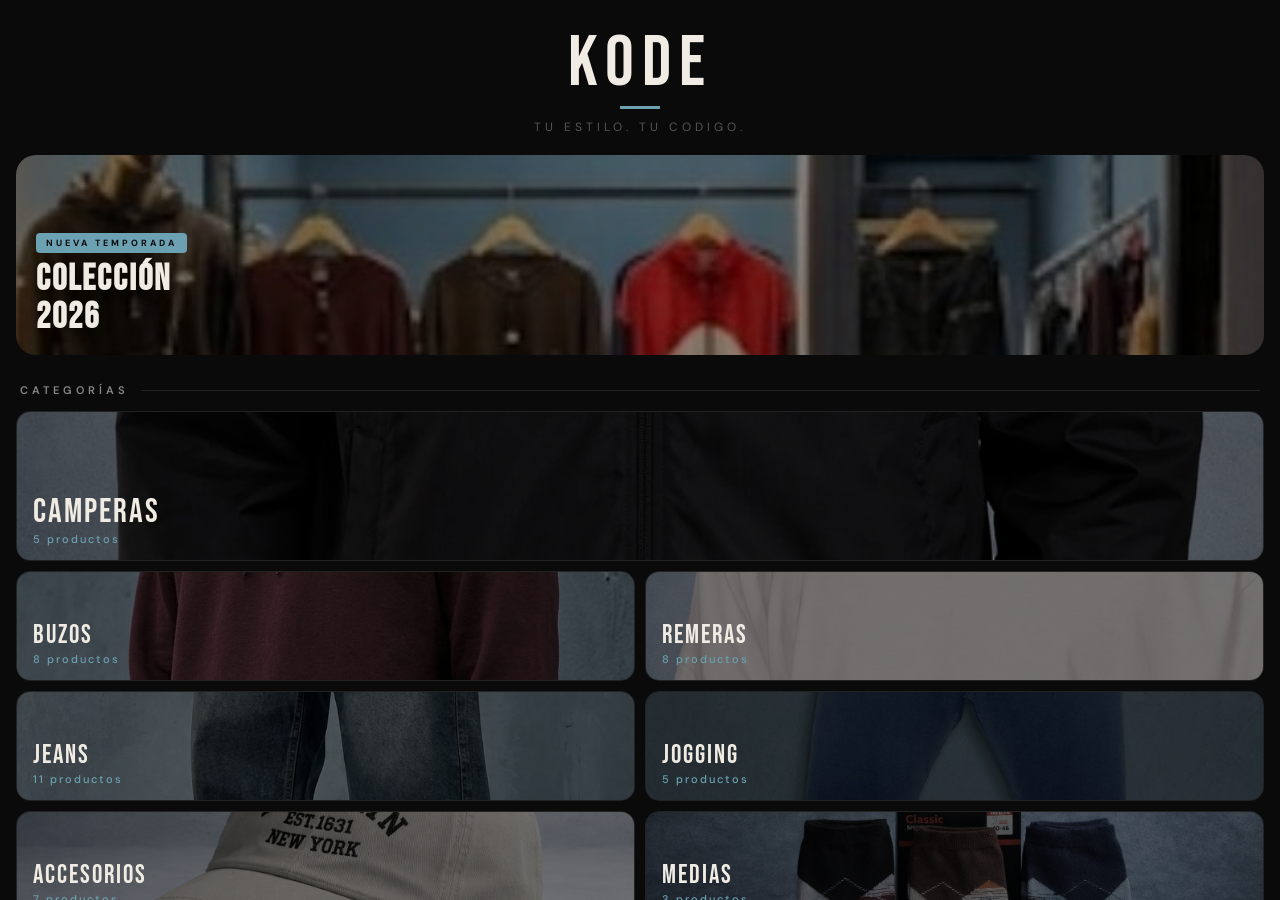
==== commit 0b502aae: "Descripción del cambio" ====
--- a/index.html
+++ b/index.html
@@ -10,203 +10,131 @@
   <meta property="og:url" content="https://kodelr.netlify.app" />
   <meta property="og:type" content="website" />
   <link rel="stylesheet" href="style.css" />
+
   <link rel="preconnect" href="https://fonts.googleapis.com" />
   <link rel="preconnect" href="https://fonts.gstatic.com" crossorigin />
-  <link href="https://fonts.googleapis.com/css2?family=Bebas+Neue&family=DM+Sans:ital,opsz,wght@0,9..40,300;0,9..40,400;0,9..40,500;0,9..40,600;0,9..40,700;1,9..40,400&display=swap" rel="stylesheet" />
+  <link href="https://fonts.googleapis.com/css2?family=Bebas+Neue&family=DM+Sans:wght@300;400;500;600&display=swap" rel="stylesheet" />
 </head>
 <body>
 
-  <!-- ════════════════════════════════
-       SCREEN: HOME
-  ════════════════════════════════ -->
   <div id="screen-home" class="screen active">
 
-    <!-- TOP NAV -->
-    <header class="top-bar" id="top-bar">
-      <div class="top-bar-inner">
-        <div class="top-logo">KODE</div>
-        <nav class="top-cats" id="top-cats-nav">
-          <!-- Se llena desde JS -->
-        </nav>
-        <button class="hamburger" id="hamburger-btn" aria-label="Menú">
-          <span></span><span></span><span></span>
-        </button>
-      </div>
-      <!-- Mobile menu drawer -->
-      <div class="mobile-menu" id="mobile-menu">
-        <div class="mobile-menu-inner" id="mobile-menu-inner">
-          <!-- Se llena desde JS -->
-        </div>
-      </div>
+
+    <header class="home-header">
+      <div class="home-logo">KODE</div>
+      <p class="home-tagline">Tu estilo. Tu codigo.</p>
     </header>
 
-    <!-- HERO -->
-    <section class="hero-section">
-      <div class="hero-img-wrap">
-        <img src="./imgs/banner.jpg" alt="KODE Banner" class="hero-img" />
-        <div class="hero-overlay"></div>
+    <div class="home-hero">
+      <img
+        src="./imgs/banner.jpg"
+        alt="KODE Banner"
+        class="hero-img"
+      />
+      <div class="hero-overlay">
+        <span class="hero-badge">NUEVA TEMPORADA</span>
+        <h2 class="hero-text">Colección<br/>2026</h2>
       </div>
-      <div class="hero-content">
-        <span class="hero-chip">NUEVA TEMPORADA</span>
-        <h1 class="hero-heading">Colección<br/><em>2026</em></h1>
-        <p class="hero-sub">Ropa urbana para los que se la juegan.</p>
-        <button class="btn-hero" onclick="scrollToCats()">Ver catálogo</button>
-      </div>
-      <div class="hero-scroll-hint">
-        <span>↓</span>
-      </div>
-    </section>
+    </div>
 
-    <!-- SECCIÓN: NUEVOS INGRESOS -->
-    <section class="home-section" id="section-nuevos">
-      <div class="section-header">
-        <div class="section-tag">📦 RECIÉN LLEGADOS</div>
-        <h2 class="section-title">Nuevos Ingresos</h2>
-      </div>
-      <div class="horizontal-scroll" id="new-products-scroll">
-        <!-- Se llena desde JS -->
-      </div>
-    </section>
 
-    <!-- SECCIÓN: MÁS VENDIDOS -->
-    <section class="home-section" id="section-vendidos">
-      <div class="section-header">
-        <div class="section-tag">🔥 TOP VENTAS</div>
-        <h2 class="section-title">Más Vendidos</h2>
-      </div>
-      <div class="horizontal-scroll" id="bestseller-scroll">
-        <!-- Se llena desde JS -->
-      </div>
-    </section>
+    <div class="section-label">
+      <span>CATEGORÍAS</span>
+    </div>
 
-    <!-- SECCIÓN: CATEGORÍAS -->
-    <section class="home-section" id="section-categorias">
-      <div class="section-header">
-        <div class="section-tag">🗂️ EXPLORAR</div>
-        <h2 class="section-title">Categorías</h2>
-      </div>
-      <div class="categories-grid" id="categories-grid">
-        <!-- Se llena desde JS -->
-      </div>
-    </section>
 
-    <!-- BANNER CONTACTO -->
-    <section class="contact-banner">
-      <div class="contact-banner-inner">
-        <div class="contact-banner-text">
-          <p class="contact-banner-label">¿DUDAS? ESTAMOS ACA</p>
-          <h3 class="contact-banner-heading">Consultanos sin compromiso</h3>
-        </div>
-        <div class="contact-banner-btns">
-          <a class="btn-contact-wsp" href="https://wa.me/5493804382452" target="_blank">
-            <svg width="18" height="18" viewBox="0 0 24 24" fill="currentColor"><path d="M17.472 14.382c-.297-.149-1.758-.867-2.03-.967-.273-.099-.471-.148-.67.15-.197.297-.767.966-.94 1.164-.173.199-.347.223-.644.075-.297-.15-1.255-.463-2.39-1.475-.883-.788-1.48-1.761-1.653-2.059-.173-.297-.018-.458.13-.606.134-.133.298-.347.446-.52.149-.174.198-.298.298-.497.099-.198.05-.371-.025-.52-.075-.149-.669-1.612-.916-2.207-.242-.579-.487-.5-.669-.51-.173-.008-.371-.01-.57-.01-.198 0-.52.074-.792.372-.272.297-1.04 1.016-1.04 2.479 0 1.462 1.065 2.875 1.213 3.074.149.198 2.096 3.2 5.077 4.487.709.306 1.262.489 1.694.625.712.227 1.36.195 1.871.118.571-.085 1.758-.719 2.006-1.413.248-.694.248-1.289.173-1.413-.074-.124-.272-.198-.57-.347m-5.421 7.403h-.004a9.87 9.87 0 01-5.031-1.378l-.361-.214-3.741.982.998-3.648-.235-.374a9.86 9.86 0 01-1.51-5.26c.001-5.45 4.436-9.884 9.888-9.884 2.64 0 5.122 1.03 6.988 2.898a9.825 9.825 0 012.893 6.994c-.003 5.45-4.437 9.884-9.885 9.884m8.413-18.297A11.815 11.815 0 0012.05 0C5.495 0 .16 5.335.157 11.892c0 2.096.547 4.142 1.588 5.945L.057 24l6.305-1.654a11.882 11.882 0 005.683 1.448h.005c6.554 0 11.89-5.335 11.893-11.893a11.821 11.821 0 00-3.48-8.413z"/></svg>
-            WhatsApp
-          </a>
-          <a class="btn-contact-ig" href="https://instagram.com/" target="_blank">
-            <svg width="18" height="18" viewBox="0 0 24 24" fill="currentColor"><path d="M12 2.163c3.204 0 3.584.012 4.85.07 3.252.148 4.771 1.691 4.919 4.919.058 1.265.069 1.645.069 4.849 0 3.205-.012 3.584-.069 4.849-.149 3.225-1.664 4.771-4.919 4.919-1.266.058-1.644.07-4.85.07-3.204 0-3.584-.012-4.849-.07-3.26-.149-4.771-1.699-4.919-4.92-.058-1.265-.07-1.644-.07-4.849 0-3.204.013-3.583.07-4.849.149-3.227 1.664-4.771 4.919-4.919 1.266-.057 1.645-.069 4.849-.069zm0-2.163c-3.259 0-3.667.014-4.947.072-4.358.2-6.78 2.618-6.98 6.98-.059 1.281-.073 1.689-.073 4.948 0 3.259.014 3.668.072 4.948.2 4.358 2.618 6.78 6.98 6.98 1.281.058 1.689.072 4.948.072 3.259 0 3.668-.014 4.948-.072 4.354-.2 6.782-2.618 6.979-6.98.059-1.28.073-1.689.073-4.948 0-3.259-.014-3.667-.072-4.947-.196-4.354-2.617-6.78-6.979-6.98-1.281-.059-1.69-.073-4.949-.073zm0 5.838c-3.403 0-6.162 2.759-6.162 6.162s2.759 6.163 6.162 6.163 6.162-2.759 6.162-6.163c0-3.403-2.759-6.162-6.162-6.162zm0 10.162c-2.209 0-4-1.79-4-4 0-2.209 1.791-4 4-4s4 1.791 4 4c0 2.21-1.791 4-4 4zm6.406-11.845c-.796 0-1.441.645-1.441 1.44s.645 1.44 1.441 1.44c.795 0 1.439-.645 1.439-1.44s-.644-1.44-1.439-1.44z"/></svg>
-            Instagram
-          </a>
-        </div>
-      </div>
-    </section>
+    <div class="categories-grid" id="categories-grid">
+
+    </div>
 
     <footer class="home-footer">
-      <div class="footer-logo">KODE</div>
-      <p class="footer-tagline">Tu estilo. Tu código.</p>
-      <p class="footer-copy">© 2026 KODE — Todos los derechos reservados</p>
+      <span>© 2026 KODE — Todos los derechos reservados</span>
     </footer>
 
-  </div><!-- /screen-home -->
+  </div>
 
 
-  <!-- ════════════════════════════════
-       SCREEN: CATEGORY
-  ════════════════════════════════ -->
   <div id="screen-category" class="screen">
 
-    <nav class="page-nav">
+  
+    <nav class="top-nav">
       <button class="btn-back" onclick="goBack()">
-        <svg width="20" height="20" viewBox="0 0 24 24" fill="none" stroke="currentColor" stroke-width="2.5"><path d="M19 12H5M12 5l-7 7 7 7"/></svg>
+        <svg width="20" height="20" viewBox="0 0 24 24" fill="none" stroke="currentColor" stroke-width="2.5">
+          <path d="M19 12H5M12 5l-7 7 7 7"/>
+        </svg>
       </button>
-      <span class="page-nav-title" id="category-title">Categoría</span>
+      <span class="nav-title" id="category-title">Categoría</span>
       <div class="nav-spacer"></div>
     </nav>
 
-    <div class="cat-hero" id="cat-hero">
-      <img id="cat-hero-img" src="" alt="" />
-      <div class="cat-hero-overlay">
-        <span id="cat-hero-name" class="cat-hero-name">CATEGORÍA</span>
-        <span id="products-count" class="cat-hero-count">0 productos</span>
-      </div>
+
+    <div class="products-meta">
+      <span id="products-count">0 productos</span>
     </div>
 
     <div class="products-grid" id="products-grid">
-      <!-- Se llena desde JS -->
+    
     </div>
 
-  </div><!-- /screen-category -->
+  </div>
 
-
-  <!-- ════════════════════════════════
-       SCREEN: PRODUCT DETAIL
-  ════════════════════════════════ -->
   <div id="screen-detail" class="screen">
 
-    <nav class="page-nav transparent" id="detail-nav">
-      <button class="btn-back btn-back-light" onclick="goBack()">
-        <svg width="20" height="20" viewBox="0 0 24 24" fill="none" stroke="currentColor" stroke-width="2.5"><path d="M19 12H5M12 5l-7 7 7 7"/></svg>
+    <nav class="top-nav transparent">
+      <button class="btn-back" onclick="goBack()">
+        <svg width="20" height="20" viewBox="0 0 24 24" fill="none" stroke="currentColor" stroke-width="2.5">
+          <path d="M19 12H5M12 5l-7 7 7 7"/>
+        </svg>
       </button>
-      <span class="page-nav-title" id="detail-category-label"></span>
+      <span class="nav-title" id="detail-category">Categoría</span>
       <div class="nav-spacer"></div>
     </nav>
 
-    <div class="detail-img-wrap">
+   
+    <div class="detail-image-wrap">
       <img id="detail-img" src="" alt="" class="detail-img" />
-      <div class="detail-img-gradient"></div>
+      <div class="detail-img-overlay"></div>
     </div>
 
     <div class="detail-body">
 
-      <div class="detail-top">
-        <div>
-          <span class="detail-category-chip" id="detail-cat-chip">Categoría</span>
-          <h1 class="detail-name" id="detail-name">Nombre</h1>
+      <div class="detail-header">
+        <h1 class="detail-name" id="detail-name">Nombre</h1>
+        <div class="detail-price" id="detail-price">$0</div>
+      </div>
+
+      <div class="selector-block" id="size-block">
+        <div class="selector-label">TALLE</div>
+        <div class="selector-options" id="size-options">
+     
         </div>
-        <div class="detail-price-wrap">
-          <span class="detail-price" id="detail-price">$0</span>
+      </div>
+
+      <div class="selector-block" id="color-block">
+        <div class="selector-label">COLOR</div>
+        <div class="selector-options" id="color-options">
+         
         </div>
       </div>
 
       <p class="detail-desc" id="detail-desc"></p>
 
-      <div class="selector-block" id="size-block">
-        <div class="selector-label">TALLE</div>
-        <div class="selector-options" id="size-options"></div>
-      </div>
+    </div>
 
-      <div class="selector-block" id="color-block">
-        <div class="selector-label">COLOR</div>
-        <div class="selector-options" id="color-options"></div>
-      </div>
+  </div>
 
-      <div class="detail-contact-row">
-        <button class="btn-detail-wsp" id="btn-wsp-detail" onclick="openWhatsApp()">
-          <svg width="20" height="20" viewBox="0 0 24 24" fill="currentColor"><path d="M17.472 14.382c-.297-.149-1.758-.867-2.03-.967-.273-.099-.471-.148-.67.15-.197.297-.767.966-.94 1.164-.173.199-.347.223-.644.075-.297-.15-1.255-.463-2.39-1.475-.883-.788-1.48-1.761-1.653-2.059-.173-.297-.018-.458.13-.606.134-.133.298-.347.446-.52.149-.174.198-.298.298-.497.099-.198.05-.371-.025-.52-.075-.149-.669-1.612-.916-2.207-.242-.579-.487-.5-.669-.51-.173-.008-.371-.01-.57-.01-.198 0-.52.074-.792.372-.272.297-1.04 1.016-1.04 2.479 0 1.462 1.065 2.875 1.213 3.074.149.198 2.096 3.2 5.077 4.487.709.306 1.262.489 1.694.625.712.227 1.36.195 1.871.118.571-.085 1.758-.719 2.006-1.413.248-.694.248-1.289.173-1.413-.074-.124-.272-.198-.57-.347m-5.421 7.403h-.004a9.87 9.87 0 01-5.031-1.378l-.361-.214-3.741.982.998-3.648-.235-.374a9.86 9.86 0 01-1.51-5.26c.001-5.45 4.436-9.884 9.888-9.884 2.64 0 5.122 1.03 6.988 2.898a9.825 9.825 0 012.893 6.994c-.003 5.45-4.437 9.884-9.885 9.884m8.413-18.297A11.815 11.815 0 0012.05 0C5.495 0 .16 5.335.157 11.892c0 2.096.547 4.142 1.588 5.945L.057 24l6.305-1.654a11.882 11.882 0 005.683 1.448h.005c6.554 0 11.89-5.335 11.893-11.893a11.821 11.821 0 00-3.48-8.413z"/></svg>
-          Consultar por WhatsApp
-        </button>
-        <button class="btn-detail-ig" id="btn-ig-detail" onclick="openInstagram()">
-          <svg width="20" height="20" viewBox="0 0 24 24" fill="currentColor"><path d="M12 2.163c3.204 0 3.584.012 4.85.07 3.252.148 4.771 1.691 4.919 4.919.058 1.265.069 1.645.069 4.849 0 3.205-.012 3.584-.069 4.849-.149 3.225-1.664 4.771-4.919 4.919-1.266.058-1.644.07-4.85.07-3.204 0-3.584-.012-4.849-.07-3.26-.149-4.771-1.699-4.919-4.92-.058-1.265-.07-1.644-.07-4.849 0-3.204.013-3.583.07-4.849.149-3.227 1.664-4.771 4.919-4.919 1.266-.057 1.645-.069 4.849-.069zm0-2.163c-3.259 0-3.667.014-4.947.072-4.358.2-6.78 2.618-6.98 6.98-.059 1.281-.073 1.689-.073 4.948 0 3.259.014 3.668.072 4.948.2 4.358 2.618 6.78 6.98 6.98 1.281.058 1.689.072 4.948.072 3.259 0 3.668-.014 4.948-.072 4.354-.2 6.782-2.618 6.979-6.98.059-1.28.073-1.689.073-4.948 0-3.259-.014-3.667-.072-4.947-.196-4.354-2.617-6.78-6.979-6.98-1.281-.059-1.69-.073-4.949-.073zm0 5.838c-3.403 0-6.162 2.759-6.162 6.162s2.759 6.163 6.162 6.163 6.162-2.759 6.162-6.163c0-3.403-2.759-6.162-6.162-6.162zm0 10.162c-2.209 0-4-1.79-4-4 0-2.209 1.791-4 4-4s4 1.791 4 4c0 2.21-1.791 4-4 4zm6.406-11.845c-.796 0-1.441.645-1.441 1.44s.645 1.44 1.441 1.44c.795 0 1.439-.645 1.439-1.44s-.644-1.44-1.439-1.44z"/></svg>
-          Instagram DM
-        </button>
-      </div>
 
-    </div>
-  </div><!-- /screen-detail -->
+  <div class="wsp-gradient"></div>
 
-  <!-- FLOATING WSP BUTTON (visible en home/category) -->
-  <a class="fab-wsp" id="fab-wsp" href="https://wa.me/5493804382452" target="_blank" aria-label="WhatsApp">
-    <svg width="24" height="24" viewBox="0 0 24 24" fill="currentColor"><path d="M17.472 14.382c-.297-.149-1.758-.867-2.03-.967-.273-.099-.471-.148-.67.15-.197.297-.767.966-.94 1.164-.173.199-.347.223-.644.075-.297-.15-1.255-.463-2.39-1.475-.883-.788-1.48-1.761-1.653-2.059-.173-.297-.018-.458.13-.606.134-.133.298-.347.446-.52.149-.174.198-.298.298-.497.099-.198.05-.371-.025-.52-.075-.149-.669-1.612-.916-2.207-.242-.579-.487-.5-.669-.51-.173-.008-.371-.01-.57-.01-.198 0-.52.074-.792.372-.272.297-1.04 1.016-1.04 2.479 0 1.462 1.065 2.875 1.213 3.074.149.198 2.096 3.2 5.077 4.487.709.306 1.262.489 1.694.625.712.227 1.36.195 1.871.118.571-.085 1.758-.719 2.006-1.413.248-.694.248-1.289.173-1.413-.074-.124-.272-.198-.57-.347m-5.421 7.403h-.004a9.87 9.87 0 01-5.031-1.378l-.361-.214-3.741.982.998-3.648-.235-.374a9.86 9.86 0 01-1.51-5.26c.001-5.45 4.436-9.884 9.888-9.884 2.64 0 5.122 1.03 6.988 2.898a9.825 9.825 0 012.893 6.994c-.003 5.45-4.437 9.884-9.885 9.884m8.413-18.297A11.815 11.815 0 0012.05 0C5.495 0 .16 5.335.157 11.892c0 2.096.547 4.142 1.588 5.945L.057 24l6.305-1.654a11.882 11.882 0 005.683 1.448h.005c6.554 0 11.89-5.335 11.893-11.893a11.821 11.821 0 00-3.48-8.413z"/></svg>
-  </a>
+  <div class="wsp-bar">
+    <button class="btn-wsp" id="btn-wsp" onclick="openWhatsApp()">
+      <svg width="22" height="22" viewBox="0 0 24 24" fill="currentColor">
+        <path d="M17.472 14.382c-.297-.149-1.758-.867-2.03-.967-.273-.099-.471-.148-.67.15-.197.297-.767.966-.94 1.164-.173.199-.347.223-.644.075-.297-.15-1.255-.463-2.39-1.475-.883-.788-1.48-1.761-1.653-2.059-.173-.297-.018-.458.13-.606.134-.133.298-.347.446-.52.149-.174.198-.298.298-.497.099-.198.05-.371-.025-.52-.075-.149-.669-1.612-.916-2.207-.242-.579-.487-.5-.669-.51-.173-.008-.371-.01-.57-.01-.198 0-.52.074-.792.372-.272.297-1.04 1.016-1.04 2.479 0 1.462 1.065 2.875 1.213 3.074.149.198 2.096 3.2 5.077 4.487.709.306 1.262.489 1.694.625.712.227 1.36.195 1.871.118.571-.085 1.758-.719 2.006-1.413.248-.694.248-1.289.173-1.413-.074-.124-.272-.198-.57-.347m-5.421 7.403h-.004a9.87 9.87 0 01-5.031-1.378l-.361-.214-3.741.982.998-3.648-.235-.374a9.86 9.86 0 01-1.51-5.26c.001-5.45 4.436-9.884 9.888-9.884 2.64 0 5.122 1.03 6.988 2.898a9.825 9.825 0 012.893 6.994c-.003 5.45-4.437 9.884-9.885 9.884m8.413-18.297A11.815 11.815 0 0012.05 0C5.495 0 .16 5.335.157 11.892c0 2.096.547 4.142 1.588 5.945L.057 24l6.305-1.654a11.882 11.882 0 005.683 1.448h.005c6.554 0 11.89-5.335 11.893-11.893a11.821 11.821 0 00-3.48-8.413z"/>
+      </svg>
+      Consultar por WhatsApp
+    </button>
+  </div>
+
 
   <script src="script.js"></script>
 </body>
--- a/style.css
+++ b/style.css
@@ -1,960 +1,826 @@
-/* ═══════════════════════════════════════════════════════
-   KODE — Catálogo v2.0
-   Estilo: Urban Dark Minimal
-   Tipografía: Bebas Neue (títulos) + DM Sans (cuerpo)
-═══════════════════════════════════════════════════════ */
-
-/* ── CSS VARIABLES ──────────────────────────────────── */
+/* ══════════════════════════════════════════════════
+   KODE — style.css  v1.1
+   Dark luxury streetwear aesthetic
+   Mobile-first design
+   ══════════════════════════════════════════════════ */
+
+/* ── Variables ── */
 :root {
-  --bg:        #0a0a0a;
-  --bg2:       #111111;
-  --bg3:       #1a1a1a;
-  --bg4:       #222222;
-  --border:    #2a2a2a;
-  --text:      #f0f0f0;
-  --text-2:    #999999;
-  --text-3:    #555555;
-  --accent:    #c6f135;
-  --accent-dk: #a0c520;
-  --wsp:       #25D366;
-  --wsp-dk:    #1aaf52;
-  --ig:        #E1306C;
-  --ig-dk:     #c0254f;
-  --radius:    12px;
-  --radius-sm: 8px;
-  --nav-h:     56px;
-  --transition: 0.25s cubic-bezier(0.4, 0, 0.2, 1);
-}
-
-/* ── RESET ──────────────────────────────────────────── */
-*, *::before, *::after { box-sizing: border-box; margin: 0; padding: 0; }
-html { scroll-behavior: smooth; }
+  --bg:         #0a0a0a;
+  --bg-card:    #141414;
+  --bg-nav:     #0f0f0f;
+  --accent:     #6ca1b1;
+  --accent-dim: #539bb8;
+  --text-1:     #f0ece4;      /* blanco roto */
+  --text-2:     #888888;
+  --text-3:     #555555;
+  --border:     #222222;
+  --radius-sm:  8px;
+  --radius-md:  14px;
+  --radius-lg:  20px;
+  --font-display: 'Bebas Neue', sans-serif;
+  --font-body:    'DM Sans', sans-serif;
+  --nav-h:      56px;
+  --wsp-bar-h:  80px;
+  --transition: 0.28s cubic-bezier(0.4, 0, 0.2, 1);
+
+  /* WhatsApp verde oficial */
+  --wsp-green:       #25D366;
+  --wsp-green-dark:  #1da855;
+  --wsp-green-glow:  rgba(37, 211, 102, 0.25);
+}
+
+/* ── Reset ── */
+*, *::before, *::after {
+  box-sizing: border-box;
+  margin: 0;
+  padding: 0;
+  -webkit-tap-highlight-color: transparent;
+}
+
+html {
+  font-size: 16px;
+  scroll-behavior: smooth;
+}
 
 body {
   background: var(--bg);
-  color: var(--text);
-  font-family: 'DM Sans', sans-serif;
-  font-size: 15px;
-  line-height: 1.5;
+  color: var(--text-1);
+  font-family: var(--font-body);
+  min-height: 100svh;
+  overflow-x: hidden;
   -webkit-font-smoothing: antialiased;
-  overflow-x: hidden;
-}
-
-img { display: block; width: 100%; height: 100%; object-fit: cover; }
-button { cursor: pointer; border: none; background: none; font-family: inherit; }
-a { text-decoration: none; color: inherit; }
-
-/* ── SCREENS ────────────────────────────────────────── */
+}
+
+img {
+  display: block;
+  width: 100%;
+  height: 100%;
+  object-fit: cover;
+}
+
+button {
+  cursor: pointer;
+  border: none;
+  background: none;
+  font-family: var(--font-body);
+}
+
+
+/* ══════════════════════════════════════════════════
+   SCREENS — manejo de vistas
+   ══════════════════════════════════════════════════ */
 .screen {
   position: fixed;
   inset: 0;
   overflow-y: auto;
-  overflow-x: hidden;
+  overscroll-behavior-y: contain;
   background: var(--bg);
-  transform: translateX(100%);
-  transition: transform 0.32s cubic-bezier(0.4, 0, 0.2, 1),
-              opacity 0.32s ease;
+
+  /* Estado oculto */
   opacity: 0;
-  will-change: transform, opacity;
-  -webkit-overflow-scrolling: touch;
+  transform: translateX(30px);
+  pointer-events: none;
+  transition: opacity var(--transition), transform var(--transition);
+  z-index: 1;
 }
 
 .screen.active {
+  opacity: 1;
   transform: translateX(0);
-  opacity: 1;
+  pointer-events: all;
+  z-index: 2;
 }
 
 .screen.slide-out {
+  opacity: 0;
   transform: translateX(-30px);
-  opacity: 0;
-}
-
-/* ════════════════════════════════════════════════════
-   TOP BAR (HOME)
-════════════════════════════════════════════════════ */
-.top-bar {
-  position: fixed;
-  top: 0; left: 0; right: 0;
-  z-index: 100;
-  background: rgba(10, 10, 10, 0.92);
-  backdrop-filter: blur(12px);
-  -webkit-backdrop-filter: blur(12px);
-  border-bottom: 1px solid var(--border);
-  transition: background var(--transition);
-}
-
-.top-bar-inner {
-  display: flex;
-  align-items: center;
-  height: var(--nav-h);
-  padding: 0 20px;
-  gap: 16px;
-}
-
-.top-logo {
-  font-family: 'Bebas Neue', sans-serif;
-  font-size: 28px;
-  letter-spacing: 3px;
-  color: var(--text);
-  flex-shrink: 0;
+  pointer-events: none;
+  z-index: 1;
+}
+
+
+/* ══════════════════════════════════════════════════
+   HOME — HEADER
+   ══════════════════════════════════════════════════ */
+.home-header {
+  padding: 28px 20px 0;
+  text-align: center;
+}
+
+.home-logo {
+  font-family: var(--font-display);
+  font-size: 72px;
+  letter-spacing: 8px;
+  color: var(--text-1);
   line-height: 1;
-}
-
-.top-cats {
-  display: flex;
-  gap: 4px;
-  overflow-x: auto;
-  flex: 1;
-  scrollbar-width: none;
-  padding: 0 4px;
-}
-.top-cats::-webkit-scrollbar { display: none; }
-
-.top-cat-btn {
-  font-family: 'DM Sans', sans-serif;
+  position: relative;
+  display: inline-block;
+}
+
+/* Línea de acento bajo el logo */
+.home-logo::after {
+  content: '';
+  display: block;
+  width: 40px;
+  height: 3px;
+  background: var(--accent);
+  margin: 6px auto 0;
+}
+
+.home-tagline {
   font-size: 12px;
-  font-weight: 500;
-  letter-spacing: 0.5px;
-  color: var(--text-2);
-  white-space: nowrap;
-  padding: 6px 12px;
-  border-radius: 20px;
-  border: 1px solid transparent;
-  transition: all var(--transition);
+  letter-spacing: 4px;
   text-transform: uppercase;
-}
-.top-cat-btn:hover,
-.top-cat-btn:active {
-  color: var(--accent);
-  border-color: var(--accent);
-  background: rgba(198, 241, 53, 0.07);
-}
-
-.hamburger {
-  display: flex;
-  flex-direction: column;
-  justify-content: space-between;
-  width: 22px;
-  height: 16px;
-  flex-shrink: 0;
-  padding: 0;
-  display: none;
-}
-.hamburger span {
-  display: block;
-  height: 2px;
-  background: var(--text);
-  border-radius: 2px;
-  transition: all 0.3s ease;
-}
-
-/* Mobile menu */
-.mobile-menu {
-  max-height: 0;
+  color: var(--text-3);
+  margin-top: 10px;
+  font-weight: 400;
+}
+
+
+/* ══════════════════════════════════════════════════
+   HOME — HERO BANNER
+   ══════════════════════════════════════════════════ */
+.home-hero {
+  position: relative;
+  margin: 20px 16px 0;
+  border-radius: var(--radius-lg);
   overflow: hidden;
-  transition: max-height 0.35s ease;
-  background: var(--bg2);
-  border-top: 1px solid var(--border);
-}
-.mobile-menu.open {
-  max-height: 400px;
-}
-.mobile-menu-inner {
-  display: flex;
-  flex-direction: column;
-  padding: 8px 0 12px;
-}
-.mobile-cat-btn {
-  font-size: 14px;
-  font-weight: 500;
-  color: var(--text-2);
-  text-transform: uppercase;
-  letter-spacing: 1px;
-  padding: 14px 24px;
-  text-align: left;
-  border-bottom: 1px solid var(--border);
-  transition: color var(--transition), background var(--transition);
-}
-.mobile-cat-btn:last-child { border-bottom: none; }
-.mobile-cat-btn:active { color: var(--accent); background: rgba(198,241,53,0.06); }
-
-/* ════════════════════════════════════════════════════
-   HERO SECTION
-════════════════════════════════════════════════════ */
-.hero-section {
-  position: relative;
-  height: 100svh;
-  min-height: 560px;
-  display: flex;
-  align-items: flex-end;
-  overflow: hidden;
-}
-
-.hero-img-wrap {
-  position: absolute;
-  inset: 0;
-}
+  height: 200px;
+}
+
 .hero-img {
-  object-position: center top;
   width: 100%;
   height: 100%;
-}
+  object-fit: cover;
+  object-position: center 30%;
+  filter: brightness(0.55);
+  transition: transform 0.6s ease;
+}
+
+.home-hero:active .hero-img {
+  transform: scale(1.03);
+}
+
 .hero-overlay {
   position: absolute;
   inset: 0;
-  background: linear-gradient(
-    to bottom,
-    rgba(10,10,10,0.3) 0%,
-    rgba(10,10,10,0.1) 30%,
-    rgba(10,10,10,0.75) 70%,
-    rgba(10,10,10,0.97) 100%
-  );
-}
-
-.hero-content {
-  position: relative;
-  z-index: 2;
-  padding: 0 24px 80px;
-  width: 100%;
-}
-.hero-chip {
+  display: flex;
+  flex-direction: column;
+  justify-content: flex-end;
+  padding: 18px 20px;
+}
+
+.hero-badge {
   display: inline-block;
-  font-size: 10px;
+  background: var(--accent);
+  color: #0a0a0a;
+  font-size: 9px;
   font-weight: 700;
-  letter-spacing: 2px;
-  color: var(--bg);
-  background: var(--accent);
-  padding: 5px 12px;
-  border-radius: 20px;
-  margin-bottom: 14px;
+  letter-spacing: 3px;
   text-transform: uppercase;
-}
-.hero-heading {
-  font-family: 'Bebas Neue', sans-serif;
-  font-size: clamp(64px, 18vw, 96px);
-  line-height: 0.9;
-  color: var(--text);
-  letter-spacing: 2px;
-  margin-bottom: 12px;
-}
-.hero-heading em {
-  font-style: normal;
-  color: var(--accent);
-}
-.hero-sub {
-  font-size: 15px;
-  color: rgba(240,240,240,0.7);
-  margin-bottom: 24px;
-  font-weight: 300;
-}
-.btn-hero {
-  display: inline-flex;
-  align-items: center;
-  gap: 8px;
-  background: var(--accent);
-  color: var(--bg);
-  font-size: 13px;
-  font-weight: 700;
-  letter-spacing: 1.5px;
-  text-transform: uppercase;
-  padding: 14px 28px;
-  border-radius: 30px;
-  transition: transform var(--transition), background var(--transition);
-}
-.btn-hero:active { transform: scale(0.96); background: var(--accent-dk); }
-
-.hero-scroll-hint {
-  position: absolute;
-  bottom: 24px;
-  right: 24px;
-  z-index: 2;
-  font-size: 20px;
-  color: rgba(240,240,240,0.4);
-  animation: bounce 2s infinite;
-}
-@keyframes bounce {
-  0%, 100% { transform: translateY(0); }
-  50% { transform: translateY(6px); }
-}
-
-/* ════════════════════════════════════════════════════
-   HOME SECTIONS
-════════════════════════════════════════════════════ */
-.home-section {
-  padding: 40px 0 8px;
-}
-
-.section-header {
-  padding: 0 20px 20px;
-}
-.section-tag {
-  font-size: 11px;
-  font-weight: 700;
-  letter-spacing: 2px;
-  text-transform: uppercase;
-  color: var(--accent);
-  margin-bottom: 6px;
-}
-.section-title {
-  font-family: 'Bebas Neue', sans-serif;
+  padding: 4px 10px;
+  border-radius: 4px;
+  width: fit-content;
+  margin-bottom: 8px;
+}
+
+.hero-text {
+  font-family: var(--font-display);
   font-size: 36px;
   letter-spacing: 2px;
-  color: var(--text);
-  line-height: 1;
-}
-
-/* ── HORIZONTAL SCROLL STRIP ── */
-.horizontal-scroll {
+  line-height: 1.05;
+  color: var(--text-1);
+  text-shadow: 0 2px 12px rgba(0,0,0,0.5);
+}
+
+
+/* ══════════════════════════════════════════════════
+   HOME — SECTION LABEL
+   ══════════════════════════════════════════════════ */
+.section-label {
   display: flex;
+  align-items: center;
   gap: 12px;
-  overflow-x: auto;
-  padding: 4px 20px 24px;
-  scrollbar-width: none;
-  scroll-snap-type: x mandatory;
-}
-.horizontal-scroll::-webkit-scrollbar { display: none; }
-
-/* Mini product card (horizontal scroll) */
-.mini-card {
-  flex: 0 0 160px;
-  scroll-snap-align: start;
-  background: var(--bg2);
-  border-radius: var(--radius);
-  overflow: hidden;
-  border: 1px solid var(--border);
-  cursor: pointer;
-  transition: transform var(--transition), border-color var(--transition);
-  opacity: 0;
-  transform: translateY(16px);
-}
-.mini-card.visible {
-  opacity: 1;
-  transform: translateY(0);
-  transition: opacity 0.4s ease, transform 0.4s ease, border-color var(--transition);
-}
-.mini-card:active { transform: scale(0.97); border-color: var(--accent); }
-
-.mini-card-img {
-  height: 200px;
-  position: relative;
-  overflow: hidden;
-}
-.mini-card-img img { transition: transform 0.4s ease; }
-.mini-card:active .mini-card-img img { transform: scale(1.04); }
-
-.mini-card-badge {
-  position: absolute;
-  top: 8px; left: 8px;
-  background: var(--accent);
-  color: var(--bg);
-  font-size: 9px;
-  font-weight: 800;
-  letter-spacing: 1px;
-  text-transform: uppercase;
-  padding: 3px 8px;
-  border-radius: 10px;
-}
-
-.mini-card-info {
-  padding: 10px 12px 12px;
-}
-.mini-card-name {
-  font-size: 13px;
+  padding: 28px 20px 14px;
+}
+
+.section-label span {
+  font-size: 11px;
   font-weight: 600;
-  color: var(--text);
-  white-space: nowrap;
-  overflow: hidden;
-  text-overflow: ellipsis;
-  margin-bottom: 4px;
-}
-.mini-card-price {
-  font-size: 14px;
-  font-weight: 700;
-  color: var(--accent);
-  font-variant-numeric: tabular-nums;
-}
-
-/* ── CATEGORIES GRID ── */
+  letter-spacing: 4px;
+  color: var(--text-2);
+}
+
+.section-label::after {
+  content: '';
+  flex: 1;
+  height: 1px;
+  background: var(--border);
+}
+
+
+/* ══════════════════════════════════════════════════
+   HOME — CATEGORÍAS GRID
+   ══════════════════════════════════════════════════ */
 .categories-grid {
   display: grid;
   grid-template-columns: repeat(2, 1fr);
-  gap: 12px;
-  padding: 4px 20px 32px;
+  gap: 10px;
+  padding: 0 16px 20px;
+}
+
+/* Camperas ocupa columna completa (primera) */
+.categories-grid .cat-card:first-child {
+  grid-column: 1 / -1;
 }
 
 .cat-card {
   position: relative;
-  border-radius: var(--radius);
+  border-radius: var(--radius-md);
   overflow: hidden;
-  aspect-ratio: 3/4;
   cursor: pointer;
+  background: var(--bg-card);
   border: 1px solid var(--border);
+
+  /* Altura por defecto para tarjetas pequeñas */
+  height: 110px;
+
+  /* Animación de entrada escalonada */
   opacity: 0;
   transform: translateY(16px);
-  transition: opacity 0.4s ease, transform 0.4s ease;
-}
+  transition:
+    opacity 0.4s ease,
+    transform 0.4s ease,
+    border-color 0.2s ease;
+}
+
+/* La card grande (full-width) es más alta */
+.categories-grid .cat-card:first-child {
+  height: 150px;
+}
+
 .cat-card.visible {
   opacity: 1;
   transform: translateY(0);
 }
-.cat-card:active { transform: scale(0.97); }
+
+.cat-card:active {
+  transform: scale(0.97);
+  border-color: var(--accent);
+}
 
 .cat-card-img {
   position: absolute;
   inset: 0;
-  transition: transform 0.5s ease;
-}
-.cat-card:active .cat-card-img { transform: scale(1.04); }
-
-.cat-card-gradient {
+  filter: brightness(0.45) saturate(0.7);
+  transition: transform 0.4s ease, filter 0.3s ease;
+}
+
+.cat-card:active .cat-card-img {
+  filter: brightness(0.55) saturate(0.9);
+}
+
+.cat-card-body {
   position: absolute;
   inset: 0;
-  background: linear-gradient(
-    to top,
-    rgba(0,0,0,0.88) 0%,
-    rgba(0,0,0,0.2) 50%,
-    transparent 100%
-  );
-}
-.cat-card-body {
-  position: absolute;
-  bottom: 0; left: 0; right: 0;
-  padding: 14px;
-}
+  display: flex;
+  flex-direction: column;
+  justify-content: flex-end;
+  padding: 14px 16px;
+}
+
 .cat-card-name {
-  font-family: 'Bebas Neue', sans-serif;
-  font-size: 22px;
+  font-family: var(--font-display);
+  font-size: 26px;
   letter-spacing: 2px;
-  color: var(--text);
+  color: var(--text-1);
   line-height: 1;
-  margin-bottom: 4px;
-}
+}
+
+.cat-card:first-child .cat-card-name {
+  font-size: 34px;
+}
+
 .cat-card-count {
   font-size: 11px;
-  color: var(--text-2);
-  letter-spacing: 0.5px;
-}
-.cat-card-arrow {
+  color: var(--accent);
+  letter-spacing: 2px;
+  margin-top: 3px;
+  font-weight: 500;
+}
+
+/* Línea lateral acento */
+.cat-card::before {
+  content: '';
   position: absolute;
-  top: 12px; right: 12px;
-  width: 28px; height: 28px;
-  background: rgba(198,241,53,0.15);
+  left: 0; top: 20%; bottom: 20%;
+  width: 2px;
+  background: var(--accent);
+  opacity: 0;
+  transition: opacity 0.3s ease;
+  z-index: 2;
+}
+.cat-card:active::before {
+  opacity: 1;
+}
+
+
+/* ══════════════════════════════════════════════════
+   HOME — FOOTER
+   ══════════════════════════════════════════════════ */
+.home-footer {
+  text-align: center;
+  padding: 24px 20px 36px;
+  font-size: 11px;
+  color: var(--text-3);
+  letter-spacing: 1px;
+  border-top: 1px solid var(--border);
+  margin: 10px 16px 0;
+}
+
+
+/* ══════════════════════════════════════════════════
+   TOP NAV (pantallas 2 y 3)
+   ══════════════════════════════════════════════════ */
+.top-nav {
+  position: sticky;
+  top: 0;
+  z-index: 10;
+  height: var(--nav-h);
+  background: var(--bg-nav);
+  border-bottom: 1px solid var(--border);
+  display: flex;
+  align-items: center;
+  padding: 0 12px;
+  gap: 8px;
+  backdrop-filter: blur(8px);
+}
+
+.top-nav.transparent {
+  background: transparent;
+  border-bottom-color: transparent;
+  position: absolute;
+  width: 100%;
+}
+
+.btn-back {
+  width: 40px;
+  height: 40px;
   border-radius: 50%;
   display: flex;
   align-items: center;
   justify-content: center;
-  font-size: 13px;
-  color: var(--accent);
-  border: 1px solid rgba(198,241,53,0.3);
-}
-
-/* ── CONTACT BANNER ── */
-.contact-banner {
-  margin: 8px 20px 40px;
-  background: var(--bg3);
-  border: 1px solid var(--border);
-  border-radius: var(--radius);
-  overflow: hidden;
-}
-.contact-banner-inner {
-  padding: 28px 24px;
-  display: flex;
-  flex-direction: column;
-  gap: 20px;
-}
-.contact-banner-label {
-  font-size: 10px;
-  font-weight: 700;
+  color: var(--text-1);
+  background: rgba(255,255,255,0.06);
+  transition: background var(--transition);
+  flex-shrink: 0;
+}
+
+.btn-back:active {
+  background: rgba(255,255,255,0.14);
+}
+
+.nav-title {
+  font-family: var(--font-display);
+  font-size: 20px;
+  letter-spacing: 2px;
+  color: var(--text-1);
+  flex: 1;
+  text-align: center;
+  text-transform: uppercase;
+}
+
+.top-nav.transparent .nav-title,
+.top-nav.transparent .btn-back {
+  color: var(--text-1);
+  background: rgba(0,0,0,0.35);
+  backdrop-filter: blur(4px);
+}
+
+.nav-spacer {
+  width: 40px;
+  flex-shrink: 0;
+}
+
+
+/* ══════════════════════════════════════════════════
+   PANTALLA CATEGORÍA — PRODUCTS
+   ══════════════════════════════════════════════════ */
+.products-meta {
+  padding: 12px 16px 6px;
+  font-size: 12px;
+  color: var(--text-3);
   letter-spacing: 2px;
   text-transform: uppercase;
-  color: var(--text-3);
-  margin-bottom: 6px;
-}
-.contact-banner-heading {
-  font-family: 'Bebas Neue', sans-serif;
-  font-size: 28px;
-  letter-spacing: 1px;
-  color: var(--text);
-}
-.contact-banner-btns {
-  display: flex;
-  gap: 10px;
-}
-.btn-contact-wsp,
-.btn-contact-ig {
-  flex: 1;
-  display: flex;
-  align-items: center;
-  justify-content: center;
-  gap: 8px;
-  padding: 13px 16px;
-  border-radius: var(--radius-sm);
-  font-size: 13px;
-  font-weight: 600;
-  transition: transform var(--transition), filter var(--transition);
-}
-.btn-contact-wsp { background: var(--wsp); color: #fff; }
-.btn-contact-ig  { background: var(--ig); color: #fff; }
-.btn-contact-wsp:active, .btn-contact-ig:active {
-  transform: scale(0.97);
-  filter: brightness(0.9);
-}
-
-/* ── FOOTER ── */
-.home-footer {
-  background: var(--bg2);
-  border-top: 1px solid var(--border);
-  padding: 40px 24px 60px;
-  text-align: center;
-}
-.footer-logo {
-  font-family: 'Bebas Neue', sans-serif;
-  font-size: 40px;
-  letter-spacing: 4px;
-  color: var(--text);
-  margin-bottom: 8px;
-}
-.footer-tagline {
-  font-size: 13px;
-  color: var(--text-2);
-  margin-bottom: 16px;
-}
-.footer-copy {
-  font-size: 11px;
-  color: var(--text-3);
-}
-
-/* ════════════════════════════════════════════════════
-   PAGE NAV (Category / Detail screens)
-════════════════════════════════════════════════════ */
-.page-nav {
-  position: sticky;
-  top: 0;
-  z-index: 50;
-  display: flex;
-  align-items: center;
-  height: var(--nav-h);
-  padding: 0 16px;
-  background: var(--bg);
-  border-bottom: 1px solid var(--border);
-  gap: 12px;
-}
-.page-nav.transparent {
-  position: absolute;
-  background: transparent;
-  border-bottom: none;
-  width: 100%;
-}
-
-.btn-back {
-  width: 40px; height: 40px;
-  display: flex;
-  align-items: center;
-  justify-content: center;
-  background: var(--bg3);
-  border-radius: 50%;
-  flex-shrink: 0;
-  color: var(--text);
-  border: 1px solid var(--border);
-  transition: background var(--transition), transform var(--transition);
-}
-.btn-back:active { transform: scale(0.92); background: var(--bg4); }
-
-.btn-back-light {
-  background: rgba(10,10,10,0.6);
-  backdrop-filter: blur(8px);
-  border-color: rgba(255,255,255,0.1);
-}
-
-.page-nav-title {
-  font-family: 'Bebas Neue', sans-serif;
-  font-size: 20px;
-  letter-spacing: 2px;
-  color: var(--text);
-  flex: 1;
-  text-align: center;
-  overflow: hidden;
-  text-overflow: ellipsis;
-  white-space: nowrap;
-}
-.page-nav.transparent .page-nav-title { color: transparent; }
-
-.nav-spacer { width: 40px; flex-shrink: 0; }
-
-/* ════════════════════════════════════════════════════
-   CATEGORY SCREEN
-════════════════════════════════════════════════════ */
-.cat-hero {
-  position: relative;
-  height: 200px;
-  overflow: hidden;
-}
-.cat-hero img {
-  width: 100%;
-  height: 100%;
-  object-fit: cover;
-  object-position: center top;
-}
-.cat-hero-overlay {
-  position: absolute;
-  inset: 0;
-  background: linear-gradient(to top, rgba(0,0,0,0.85) 0%, transparent 60%);
-  display: flex;
-  flex-direction: column;
-  justify-content: flex-end;
-  padding: 20px;
-}
-.cat-hero-name {
-  font-family: 'Bebas Neue', sans-serif;
-  font-size: 38px;
-  letter-spacing: 3px;
-  color: var(--text);
-  line-height: 1;
-}
-.cat-hero-count {
-  font-size: 12px;
-  color: var(--text-2);
-  margin-top: 4px;
-}
-
-/* Products grid */
+}
+
 .products-grid {
   display: grid;
   grid-template-columns: repeat(2, 1fr);
-  gap: 12px;
-  padding: 16px 16px 100px;
-}
-
+  gap: 10px;
+  padding: 8px 16px 32px;
+}
+
+/* Tarjeta de producto */
 .product-card {
-  background: var(--bg2);
-  border-radius: var(--radius);
+  background: var(--bg-card);
+  border-radius: var(--radius-md);
   overflow: hidden;
   border: 1px solid var(--border);
   cursor: pointer;
+  transition:
+    border-color var(--transition),
+    transform var(--transition);
+
   opacity: 0;
-  transform: translateY(16px);
-  transition: opacity 0.4s ease, transform 0.4s ease;
-}
+  transform: translateY(12px);
+}
+
 .product-card.visible {
   opacity: 1;
   transform: translateY(0);
-}
-.product-card:active { transform: scale(0.97) !important; }
+  transition:
+    opacity 0.35s ease,
+    transform 0.35s ease,
+    border-color var(--transition);
+}
+
+.product-card:active {
+  transform: scale(0.96);
+  border-color: var(--accent);
+}
 
 .product-card-img-wrap {
-  position: relative;
+  width: 100%;
   aspect-ratio: 3/4;
   overflow: hidden;
-}
+  position: relative;
+}
+
 .product-card-img-wrap img {
   width: 100%;
   height: 100%;
   object-fit: cover;
-  transition: transform 0.4s ease;
-}
-.product-card:active .product-card-img-wrap img { transform: scale(1.05); }
-
+  transition: transform 0.5s ease;
+}
+
+.product-card:active .product-card-img-wrap img {
+  transform: scale(1.05);
+}
+
+/* Badge de color en imagen */
 .product-badge {
   position: absolute;
-  top: 8px; left: 8px;
+  top: 8px;
+  right: 8px;
   background: var(--accent);
-  color: var(--bg);
+  color: #0a0a0a;
   font-size: 9px;
-  font-weight: 800;
+  font-weight: 700;
   letter-spacing: 1px;
+  padding: 3px 7px;
+  border-radius: 4px;
   text-transform: uppercase;
-  padding: 3px 8px;
-  border-radius: 10px;
-  z-index: 2;
-}
-.product-badge.badge-vendido {
-  background: var(--wsp);
-  color: #fff;
-}
-.product-badge.badge-basico {
-  background: var(--bg4);
-  color: var(--text-2);
-  border: 1px solid var(--border);
 }
 
 .product-card-info {
-  padding: 10px 12px 12px;
-}
+  padding: 10px 12px 14px;
+}
+
 .product-card-name {
   font-size: 13px;
-  font-weight: 600;
-  color: var(--text);
-  margin-bottom: 4px;
-  overflow: hidden;
+  font-weight: 500;
+  color: var(--text-1);
+  line-height: 1.3;
+  margin-bottom: 6px;
   display: -webkit-box;
   -webkit-line-clamp: 2;
   -webkit-box-orient: vertical;
-}
+  overflow: hidden;
+}
+
 .product-card-price {
-  font-size: 15px;
-  font-weight: 700;
+  font-family: var(--font-display);
+  font-size: 18px;
+  letter-spacing: 1px;
   color: var(--accent);
 }
 
-/* ════════════════════════════════════════════════════
-   DETAIL SCREEN
-════════════════════════════════════════════════════ */
-.detail-img-wrap {
+
+/* ══════════════════════════════════════════════════
+   PANTALLA DETALLE
+   ══════════════════════════════════════════════════ */
+
+/* Imagen principal grande */
+.detail-image-wrap {
   position: relative;
-  height: 72vw;
-  max-height: 500px;
+  width: 100%;
+  aspect-ratio: 3/4;
+  max-height: 60svh;
   overflow: hidden;
 }
+
 .detail-img {
   width: 100%;
   height: 100%;
   object-fit: cover;
   object-position: center top;
 }
-.detail-img-gradient {
+
+.detail-img-overlay {
   position: absolute;
-  bottom: 0; left: 0; right: 0;
-  height: 120px;
+  bottom: 0;
+  left: 0;
+  right: 0;
+  height: 40%;
   background: linear-gradient(to top, var(--bg) 0%, transparent 100%);
 }
 
+/* Cuerpo del detalle */
 .detail-body {
-  padding: 20px 20px 120px;
-}
-
-.detail-top {
+  padding: 20px 20px calc(var(--wsp-bar-h) + 40px);
+}
+
+.detail-header {
   display: flex;
   justify-content: space-between;
   align-items: flex-start;
   gap: 12px;
-  margin-bottom: 14px;
-}
-.detail-category-chip {
-  display: inline-block;
-  font-size: 10px;
-  font-weight: 700;
-  letter-spacing: 2px;
-  text-transform: uppercase;
-  color: var(--text-2);
-  background: var(--bg3);
-  border: 1px solid var(--border);
-  padding: 4px 10px;
-  border-radius: 20px;
-  margin-bottom: 8px;
-}
+  margin-bottom: 24px;
+}
+
 .detail-name {
-  font-family: 'Bebas Neue', sans-serif;
+  font-family: var(--font-display);
+  font-size: 30px;
+  letter-spacing: 1px;
+  line-height: 1.1;
+  color: var(--text-1);
+  flex: 1;
+}
+
+.detail-price {
+  font-family: var(--font-display);
   font-size: 32px;
-  letter-spacing: 1.5px;
-  color: var(--text);
-  line-height: 1.05;
-}
-.detail-price-wrap {
-  flex-shrink: 0;
-}
-.detail-price {
-  font-family: 'Bebas Neue', sans-serif;
-  font-size: 30px;
   color: var(--accent);
   letter-spacing: 1px;
-}
-
-.detail-desc {
-  font-size: 14px;
-  color: var(--text-2);
-  line-height: 1.6;
-  margin-bottom: 24px;
-  font-weight: 300;
-}
-
-/* Selectors */
+  white-space: nowrap;
+}
+
+/* Bloques de selección */
 .selector-block {
-  margin-bottom: 20px;
-}
+  margin-bottom: 22px;
+}
+
 .selector-label {
   font-size: 10px;
-  font-weight: 700;
-  letter-spacing: 2px;
+  font-weight: 600;
+  letter-spacing: 4px;
   color: var(--text-3);
   margin-bottom: 10px;
-  text-transform: uppercase;
-}
+}
+
 .selector-options {
   display: flex;
   flex-wrap: wrap;
   gap: 8px;
 }
 
+/* Botón de talle */
 .btn-size {
-  height: 40px;
-  min-width: 48px;
+  height: 42px;
+  min-width: 52px;
   padding: 0 14px;
-  background: var(--bg3);
+  border-radius: var(--radius-sm);
   border: 1.5px solid var(--border);
-  border-radius: var(--radius-sm);
-  color: var(--text);
+  background: var(--bg-card);
+  color: var(--text-1);
   font-size: 13px;
-  font-weight: 600;
-  text-transform: uppercase;
-  letter-spacing: 0.5px;
-  transition: all var(--transition);
-}
-.btn-size:active { transform: scale(0.94); }
+  font-weight: 500;
+  font-family: var(--font-body);
+  transition: border-color var(--transition), background var(--transition), color var(--transition);
+}
+
+.btn-size:active,
 .btn-size.selected {
+  border-color: var(--accent);
   background: var(--accent);
-  border-color: var(--accent);
-  color: var(--bg);
-}
-
+  color: #0a0a0a;
+}
+
+/* Botón de color */
 .btn-color {
   display: flex;
   align-items: center;
   gap: 8px;
-  height: 40px;
+  height: 42px;
   padding: 0 14px;
-  background: var(--bg3);
+  border-radius: var(--radius-sm);
   border: 1.5px solid var(--border);
-  border-radius: var(--radius-sm);
-  color: var(--text);
+  background: var(--bg-card);
+  color: var(--text-1);
   font-size: 13px;
-  font-weight: 500;
-  transition: all var(--transition);
-}
-.btn-color:active { transform: scale(0.94); }
+  font-weight: 400;
+  font-family: var(--font-body);
+  transition: border-color var(--transition), background var(--transition);
+}
+
 .btn-color.selected {
   border-color: var(--accent);
-  background: rgba(198,241,53,0.08);
+  background: rgba(108, 161, 177, 0.12);
 }
 
 .color-dot {
-  width: 16px; height: 16px;
+  width: 14px;
+  height: 14px;
   border-radius: 50%;
-  border: 1.5px solid rgba(255,255,255,0.15);
+  border: 1px solid rgba(255,255,255,0.15);
   flex-shrink: 0;
 }
 
-/* Contact row in detail */
-.detail-contact-row {
-  display: flex;
-  flex-direction: column;
-  gap: 10px;
-  margin-top: 28px;
-}
-
-.btn-detail-wsp,
-.btn-detail-ig {
-  width: 100%;
+/* Descripción */
+.detail-desc {
+  font-size: 14px;
+  color: var(--text-2);
+  line-height: 1.7;
+  margin-top: 8px;
+  padding-top: 20px;
+  border-top: 1px solid var(--border);
+}
+
+
+/* ══════════════════════════════════════════════════
+   BOTÓN WHATSAPP FIJO — v1.1 FIX
+   ══════════════════════════════════════════════════
+
+   PROBLEMA ORIGINAL:
+   - .wsp-bar tenía pointer-events:none en el contenedor
+     y pointer-events:all en los hijos, lo que en algunos
+     WebViews causaba que el gradient de fondo "tapara"
+     visualmente el botón con artefactos de compositing.
+   - Faltaba padding-bottom para safe-area (iPhones con
+     notch/Dynamic Island).
+   - El z-index 20 podía quedar bajo el z-index de .screen.active (z:2)
+     en ciertos motores de render de WebViews.
+
+   SOLUCIÓN:
+   - Separamos el overlay de gradiente (.wsp-gradient) del
+     contenedor del botón (.wsp-bar). El gradiente es
+     puramente decorativo y no interactúa con eventos.
+   - .wsp-bar ahora solo contiene el botón, sin lógica de
+     pointer-events mixta.
+   - z-index elevado a 100 para superar cualquier pantalla.
+   - padding-bottom respeta env(safe-area-inset-bottom)
+     para dispositivos con home indicator.
+   - El botón tiene isolation:isolate para crear su propio
+     stacking context y evitar mezcla de colores.
+   ══════════════════════════════════════════════════ */
+
+/* Gradiente decorativo (no capta clicks) */
+.wsp-gradient {
+  position: fixed;
+  bottom: 0;
+  left: 0;
+  right: 0;
+  height: 120px;
+  background: linear-gradient(
+    to top,
+    var(--bg) 50%,
+    rgba(10, 10, 10, 0.85) 75%,
+    transparent 100%
+  );
+  pointer-events: none;
+  z-index: 98;
+  /* Ocultar cuando el detalle no está activo */
+  opacity: 0;
+  transition: opacity 0.2s ease;
+}
+
+/* Contenedor del botón */
+.wsp-bar {
+  position: fixed;
+  bottom: 0;
+  left: 0;
+  right: 0;
+  z-index: 99;
+  padding: 0 16px 16px;
+  /* Safe area para iPhones con notch / Dynamic Island */
+  padding-bottom: calc(16px + env(safe-area-inset-bottom, 0px));
+  /* Sin background ni gradiente aquí — lo maneja .wsp-gradient */
+  background: transparent;
+  /* Ocultar cuando el detalle no está activo */
+  opacity: 0;
+  pointer-events: none;
+  transition: opacity 0.2s ease;
+}
+
+/* Mostrar barra y gradiente solo cuando screen-detail está activo */
+#screen-detail.active ~ .wsp-gradient,
+#screen-detail.active ~ .wsp-bar {
+  opacity: 1;
+  pointer-events: auto;
+}
+
+/* Fallback: si .wsp-bar está dentro de #screen-detail */
+#screen-detail.active .wsp-bar {
+  opacity: 1;
+  pointer-events: auto;
+}
+
+/* El botón en sí */
+.btn-wsp {
   display: flex;
   align-items: center;
   justify-content: center;
   gap: 10px;
-  padding: 16px;
-  border-radius: var(--radius);
+  width: 100%;
+  height: 54px;
+  border-radius: var(--radius-md);
+
+  /* Verde WhatsApp con isolation para evitar mezcla de colores */
+  background: var(--wsp-green);
+  color: #ffffff;
+  isolation: isolate;
+
   font-size: 15px;
-  font-weight: 700;
-  letter-spacing: 0.5px;
-  transition: transform var(--transition), filter var(--transition);
-}
-.btn-detail-wsp {
-  background: var(--wsp);
-  color: #fff;
-}
-.btn-detail-ig {
-  background: var(--bg3);
-  color: var(--text);
-  border: 1.5px solid var(--border);
-}
-.btn-detail-wsp:active { transform: scale(0.97); filter: brightness(0.92); }
-.btn-detail-ig:active  { transform: scale(0.97); background: var(--ig); border-color: var(--ig); color: #fff; }
-
-/* ════════════════════════════════════════════════════
-   FLOATING WSP BUTTON
-════════════════════════════════════════════════════ */
-.fab-wsp {
-  position: fixed;
-  bottom: 24px;
-  right: 20px;
-  z-index: 200;
-  width: 54px; height: 54px;
-  background: var(--wsp);
-  border-radius: 50%;
-  display: flex;
-  align-items: center;
-  justify-content: center;
-  color: #fff;
-  box-shadow: 0 4px 20px rgba(37,211,102,0.45);
-  transition: transform var(--transition), box-shadow var(--transition);
-}
-.fab-wsp:active {
-  transform: scale(0.93);
-  box-shadow: 0 2px 10px rgba(37,211,102,0.3);
-}
-
-/* Hide FAB on detail screen */
-.screen-detail-active .fab-wsp { display: none; }
-
-/* ════════════════════════════════════════════════════
-   ANIMATIONS
-════════════════════════════════════════════════════ */
-@keyframes fadeUp {
-  from { opacity: 0; transform: translateY(20px); }
-  to   { opacity: 1; transform: translateY(0); }
-}
-
-/* Stagger for hero content elements */
-.hero-chip    { animation: fadeUp 0.6s ease 0.1s both; }
-.hero-heading { animation: fadeUp 0.6s ease 0.2s both; }
-.hero-sub     { animation: fadeUp 0.6s ease 0.3s both; }
-.btn-hero     { animation: fadeUp 0.6s ease 0.4s both; }
-
-/* ════════════════════════════════════════════════════
-   RESPONSIVE — Tablet +
-════════════════════════════════════════════════════ */
-@media (min-width: 480px) {
-  .categories-grid { grid-template-columns: repeat(2, 1fr); }
-  .products-grid   { grid-template-columns: repeat(3, 1fr); }
-  .mini-card       { flex: 0 0 180px; }
-  .mini-card-img   { height: 220px; }
-}
-
-@media (min-width: 640px) {
-  .hero-content { padding: 0 40px 100px; }
-  .top-cats { display: flex; }
-  .hamburger { display: none; }
-}
-
-@media (max-width: 639px) {
-  .top-cats { display: none; }
-  .hamburger { display: flex; }
-}
-
-@media (min-width: 768px) {
-  .categories-grid { grid-template-columns: repeat(3, 1fr); }
-  .products-grid   { grid-template-columns: repeat(3, 1fr); }
-  .contact-banner-inner { flex-direction: row; align-items: center; justify-content: space-between; }
-  .contact-banner-btns { flex-direction: row; }
-}
-
-@media (min-width: 1024px) {
-  .categories-grid { grid-template-columns: repeat(4, 1fr); }
-  .products-grid   { grid-template-columns: repeat(4, 1fr); }
-  .hero-section { height: 90vh; }
-}
-
-/* ════════════════════════════════════════════════════
-   SCROLLBAR STYLES
-════════════════════════════════════════════════════ */
-::-webkit-scrollbar { width: 4px; height: 4px; }
-::-webkit-scrollbar-track { background: var(--bg2); }
-::-webkit-scrollbar-thumb { background: var(--bg4); border-radius: 4px; }
-::-webkit-scrollbar-thumb:hover { background: var(--text-3); }
-
-/* ════════════════════════════════════════════════════
-   UTILITY
-════════════════════════════════════════════════════ */
-.visually-hidden {
+  font-weight: 600;
+  font-family: var(--font-body);
+  letter-spacing: 0.3px;
+
+  /* Sombra diferenciada del fondo oscuro */
+  box-shadow:
+    0 0 0 1px rgba(255, 255, 255, 0.08),
+    0 4px 20px var(--wsp-green-glow),
+    0 8px 32px rgba(0, 0, 0, 0.6);
+
+  transition:
+    background var(--transition),
+    transform var(--transition),
+    box-shadow var(--transition);
+
+  /* Evitar que el texto herede color del fondo de la app */
+  -webkit-text-fill-color: #ffffff;
+  text-fill-color: #ffffff;
+}
+
+.btn-wsp:active {
+  background: var(--wsp-green-dark);
+  transform: scale(0.98);
+  box-shadow:
+    0 0 0 1px rgba(255, 255, 255, 0.06),
+    0 2px 10px var(--wsp-green-glow),
+    0 4px 16px rgba(0, 0, 0, 0.5);
+}
+
+/* SVG icon dentro del botón — forzar color blanco */
+.btn-wsp svg {
+  fill: #ffffff;
+  flex-shrink: 0;
+}
+
+
+/* ══════════════════════════════════════════════════
+   SCROLLBAR CUSTOM (visible en algunos Android)
+   ══════════════════════════════════════════════════ */
+::-webkit-scrollbar {
+  width: 3px;
+}
+::-webkit-scrollbar-track {
+  background: var(--bg);
+}
+::-webkit-scrollbar-thumb {
+  background: var(--border);
+  border-radius: 2px;
+}
+
+
+/* ══════════════════════════════════════════════════
+   SKELETON LOADER (placeholder mientras cargan imgs)
+   ══════════════════════════════════════════════════ */
+@keyframes shimmer {
+  0%   { background-position: -400px 0; }
+  100% { background-position: 400px 0; }
+}
+
+.skeleton {
+  background: linear-gradient(
+    90deg,
+    var(--bg-card) 25%,
+    #1e1e1e 50%,
+    var(--bg-card) 75%
+  );
+  background-size: 400px 100%;
+  animation: shimmer 1.4s infinite;
+}
+
+
+/* ══════════════════════════════════════════════════
+   UTILITIES
+   ══════════════════════════════════════════════════ */
+.sr-only {
   position: absolute;
-  width: 1px; height: 1px;
+  width: 1px;
+  height: 1px;
   overflow: hidden;
   clip: rect(0,0,0,0);
 }
